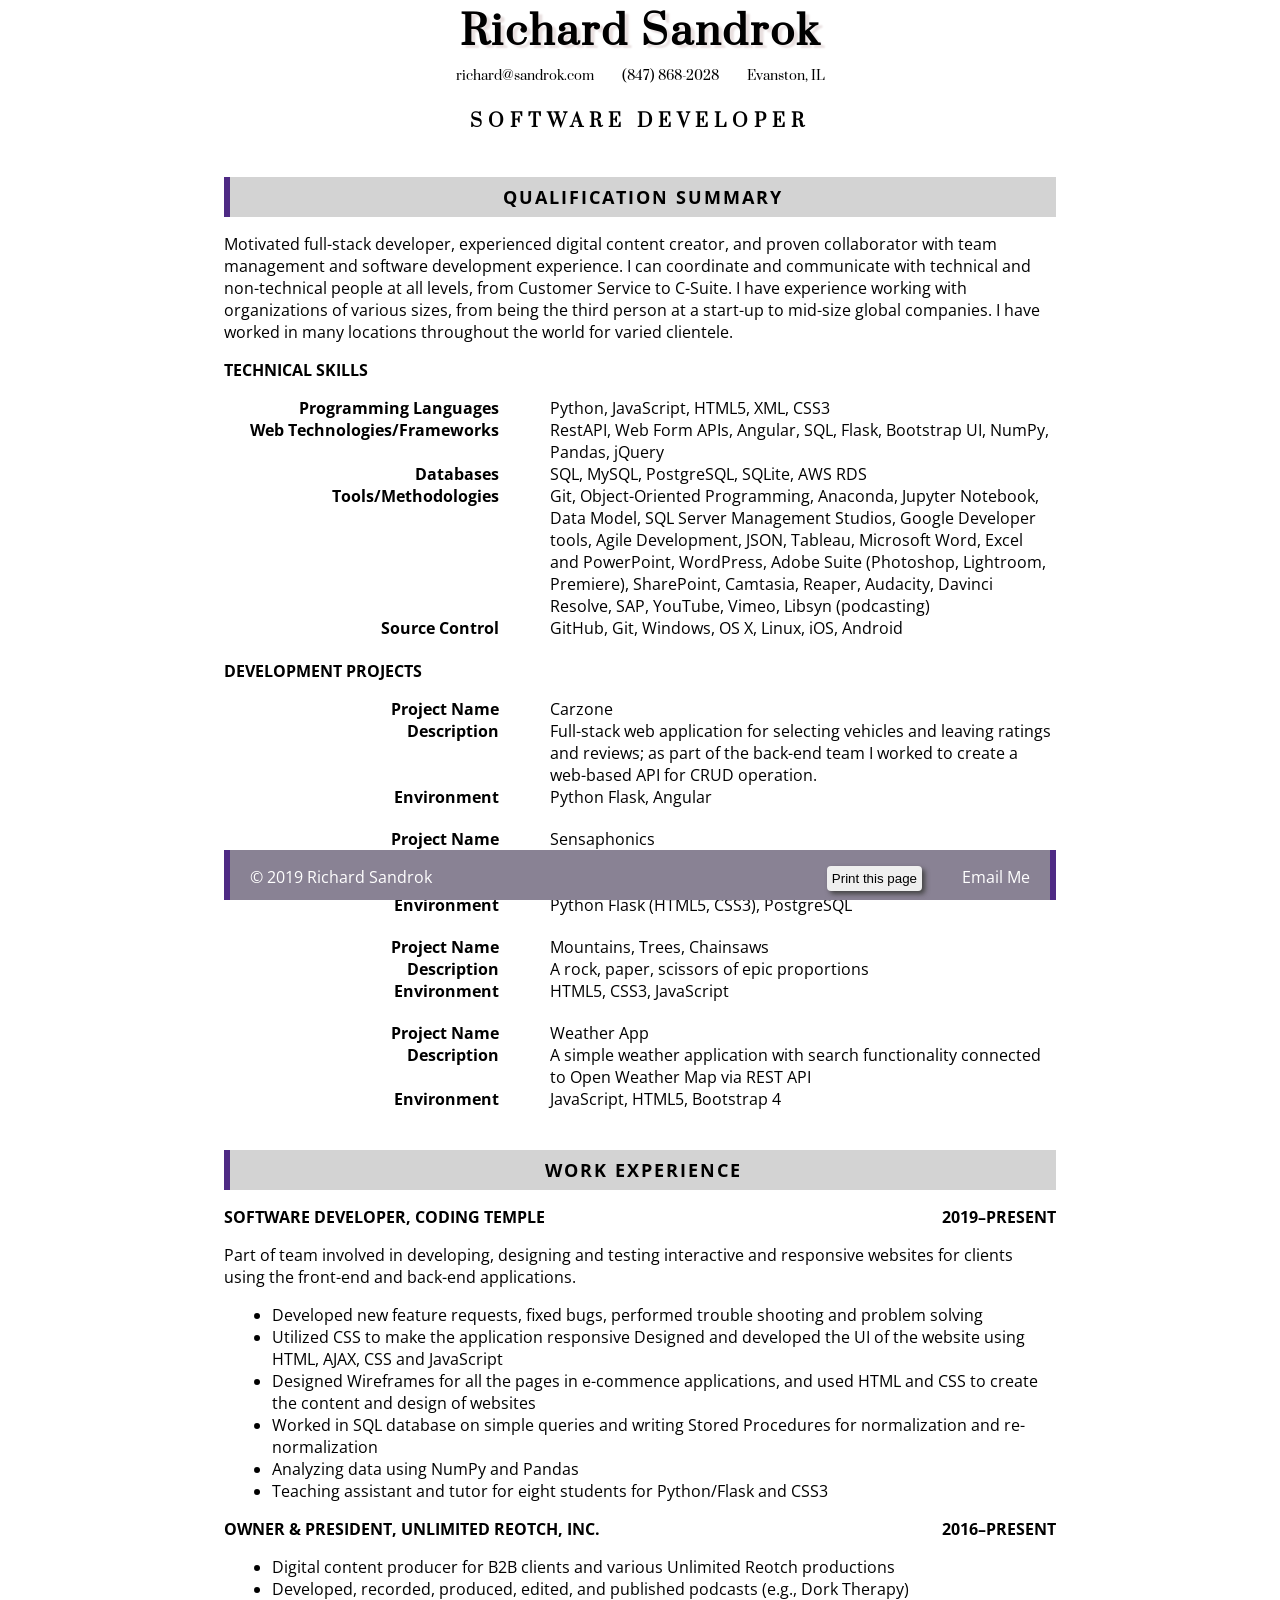
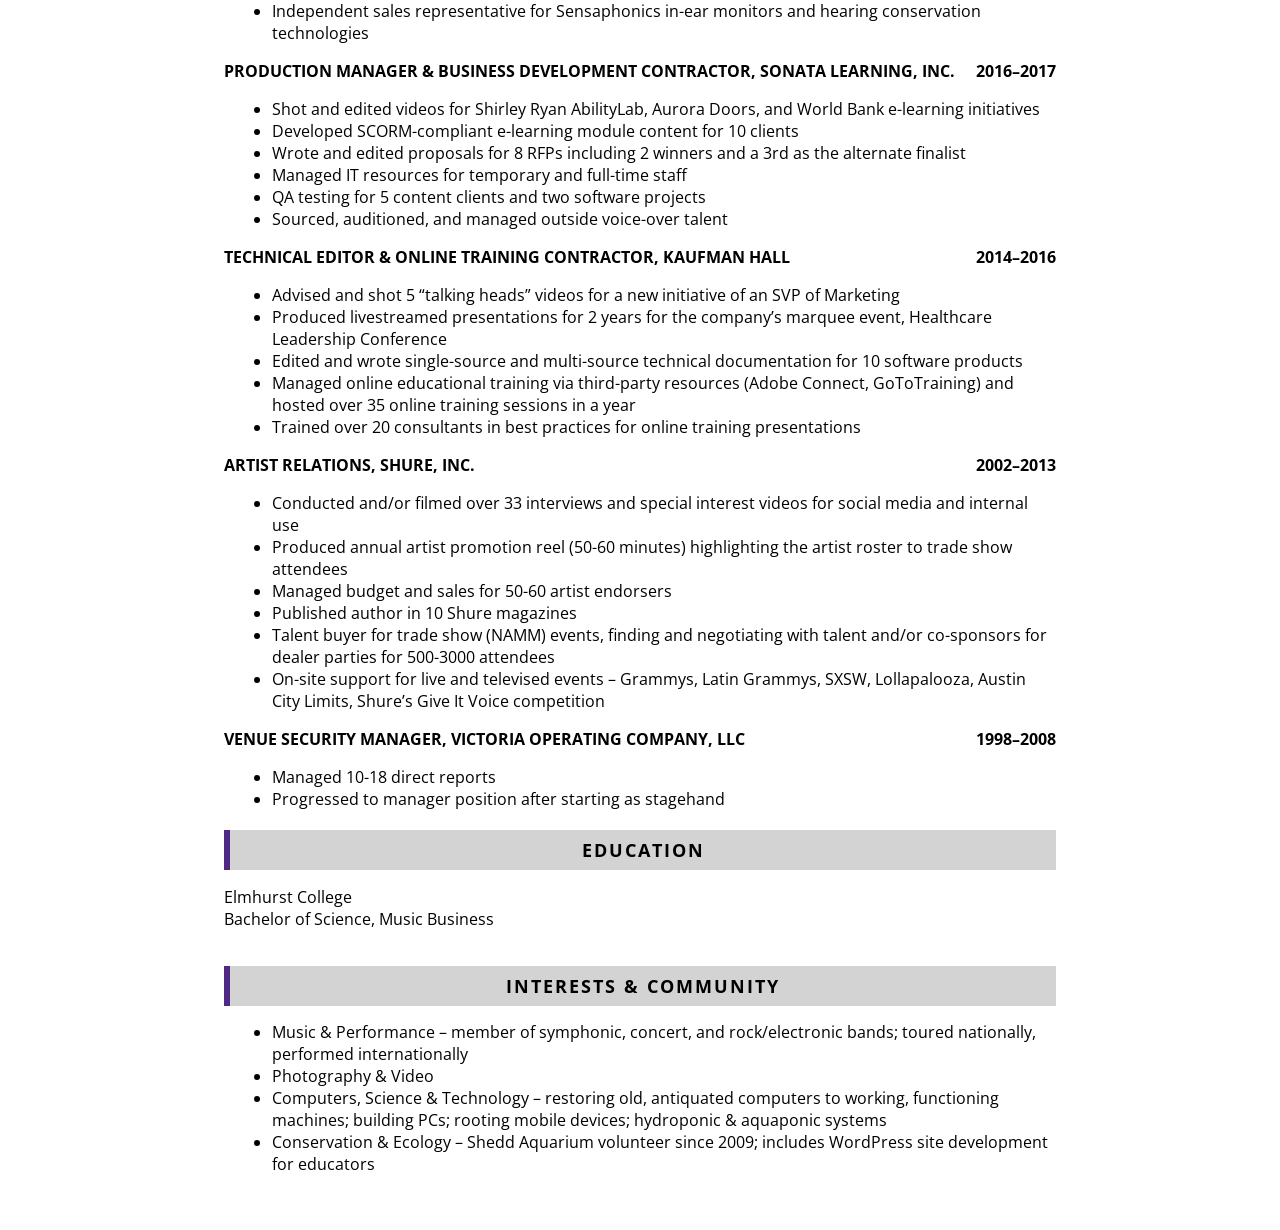
==== index.html @ c931b58e "included Shedd Aquarium WordPress development in the Interests and Community section" ====
<!DOCTYPE html>
<html lang="en">
<head>
	<meta charset="UTF-8">
	<meta name="viewport" content="width=device-width, initial-scale=1.0">
	<meta http-equiv="X-UA-Compatible" content="ie=edge">
	<title>Richard Sandrok  &ndash; Full-stack Software Developer</title>
	<link href="https://fonts.googleapis.com/css?family=Prata&display=swap" rel="stylesheet"> 
	<link href="https://fonts.googleapis.com/css?family=Open+Sans&display=swap" rel="stylesheet">
	<link rel="stylesheet" href="./css/main.css">
	<!-- <link rel = "stylesheet" type = "text/css" media = "print" href = "./css/print.css"> -->

</head>

<body>
	<div class="grid-container">
<!-- ----- Navbar for Mobile ----- -->
		<div class="navbar">
			<ul>
				<li><a href="#qualification-summary">Qualification Summary</a></li>
				<li><a href="#dev-projects">Development Projects</a></li>
				<li><a href="#experience">Experience</a></li>
				<li><a href="#education">Education</a></li>
				<li><a href="#interests">Interests</a></li>
			</ul>
		</div> <!-- end .navbar -->
<!-- ----- Header & Contact Info ----- -->
		<div class="header-info">
			<h1 id="name">Richard Sandrok</h1>
				<div class="contact">
					<ul>
						<li class="col1"><a href="mailto:richard@sandrok.com?Subject=Website%20Contact">richard@sandrok.com</a></li>
						<li class="col2"><a href="tel:+18478682028">(847) 868-2028</a></li>
						<li class="col3"><span>Evanston, IL</span></li>
					</ul>
				</div>
			<h2 id="job-title">software developer</h2>
		</div> <!-- end header & contact info -->
<!-- ----- Qualification Summary Section ----- -->
		<div class="section" id="qualification-summary">
			<h2 class="job-head">qualification summary</h2>
			<p class="job-desc">Motivated full-stack developer, experienced digital content creator, and proven collaborator with team management and software development experience. I can coordinate and communicate with technical and non-technical people at all levels, from Customer Service to C-Suite. I have experience working with organizations of various sizes, from being the third person at a start-up to mid-size global companies. I have worked in many locations throughout the world for varied clientele.</p>
			<h3 class="job-sub">technical skills</h3>
			<div class="split">
				<p class="left">Programming Languages</p>
				<p class="right">Python, JavaScript, HTML5, XML, CSS3</p>
				<p class="left">Web Technologies/Frameworks</p>
				<p class="right">RestAPI, Web Form APIs, Angular, SQL, Flask, Bootstrap UI, NumPy, Pandas, jQuery</p>
				<p class="left">Databases</p>
				<p class="right">SQL, MySQL, PostgreSQL, SQLite, AWS RDS</p>
				<p class="left">Tools/Methodologies</p>
				<p class="right">Git, Object-Oriented Programming, Anaconda, Jupyter Notebook, Data Model, SQL Server Management Studios, Google Developer tools, Agile Development, JSON, Tableau, Microsoft Word, Excel and PowerPoint, WordPress, Adobe Suite (Photoshop, Lightroom, Premiere), SharePoint, Camtasia, Reaper, Audacity, Davinci Resolve, SAP, YouTube, Vimeo, Libsyn (podcasting)</p>
				<p class="left">Source Control</p>
				<p class="right">GitHub, Git, Windows, OS X, Linux, iOS, Android</p>
			</div>
		</div> <!-- end qualification summary section -->
<!-- ----- Development Projects Section ----- -->
		<div class="section" id="dev-projects">
			<h3>development projects</h3>
			<div class="split project">
				<p class="left">project name</p>
				<p class="right">Carzone</p>
				<p class="left">description</p>
				<p class="right">Full-stack web application for selecting vehicles and leaving ratings and reviews; as part of the back-end team I worked to create a web-based API for CRUD operation.</p>
				<p class="left">environment</p>
				<p class="right">Python Flask, Angular</p>
			</div>
			<div class="split project">
				<p class="left">project name</p>
				<p class="right">Sensaphonics</p>
				<p class="left">description</p>
				<p class="right">Full-stack project for ordering custom in-ear monitors for professional musicians</p>
				<p class="left">environment</p>
				<p class="right">Python Flask (HTML5, CSS3), PostgreSQL</p>
			</div>
			<div class="split project">
				<p class="left">project name</p>
				<p class="right">Mountains, Trees, Chainsaws</p>
				<p class="left">description</p>
				<p class="right">A rock, paper, scissors of epic proportions</p>
				<p class="left">environment</p>
				<p class="right">HTML5, CSS3, JavaScript</p>
			</div>
			<div class="split project">
				<p class="left">project name</p>
				<p class="right">Weather App</p>
				<p class="left">description</p>
				<p class="right">A simple weather application with search functionality connected to Open Weather Map via REST API</p>
				<p class="left">environment</p>
				<p class="right">JavaScript, HTML5, Bootstrap 4</p>
			</div>
		</div><!-- end development projects section -->
<!-- ----- Work Experience section ----- -->
		<div class="section" id="experience">
			<h2>work experience</h2>
			<div id="coding-temple">
				<h3 class="job-title">software developer, coding temple <span class="job-date">2019&ndash;Present</span></h3>
				<p class="job-desc">Part of team involved in developing, designing and testing interactive and responsive websites for clients using the front-end and back-end applications.</p>
				<ul class="job-list">
					<li>Developed new feature requests, fixed bugs, performed trouble shooting and problem solving</li>
					<li>Utilized CSS to make the application responsive Designed and developed the UI of the website using HTML, AJAX, CSS and JavaScript</li>
					<li>Designed Wireframes for all the pages in e-commence applications, and used HTML and CSS to create the content and design of websites</li>
					<li>Worked in SQL database on simple queries and writing Stored Procedures for normalization and re-normalization</li>
					<li>Analyzing data using NumPy and Pandas</li>
					<li>Teaching assistant and tutor for eight students for Python/Flask and CSS3</li>
				</ul>
			</div>
			<div id="unlimited-reotch">
				<h3 class="job-title">owner & president, unlimited reotch, inc. <span class="job-date">2016&ndash;Present</span></h3>
				<ul class="job-list">
					<li>Digital content producer for B2B clients and various Unlimited Reotch productions</li>
					<li>Developed, recorded, produced, edited, and published podcasts (e.g., Dork Therapy)</li>
					<li>Independent sales representative for Sensaphonics in-ear monitors and hearing conservation technologies</li>
				</ul>
			</div>
			<div id="sonata">
				<h3 class="job-title">production manager & business development contractor, sonata learning, inc. <span class="job-date">2016&ndash;2017</span></h3>
				<ul class="job-list">
					<li>Shot and edited videos for Shirley Ryan AbilityLab, Aurora Doors, and World Bank e-learning initiatives</li>
					<li>Developed SCORM-compliant e-learning module content for 10 clients</li>
					<li>Wrote and edited proposals for 8 RFPs including 2 winners and a 3rd as the alternate finalist</li>
					<li>Managed IT resources for temporary and full-time staff</li>
					<li>QA testing for 5 content clients and two software projects</li>
					<li>Sourced, auditioned, and managed outside voice-over talent</li>
				</ul>
			</div>
			<div id="kaufman-hall">
				<h3 class="job-title">technical editor & online training contractor, kaufman hall <span class="job-date">2014&ndash;2016</span></h3>
				<ul class="job-list">
					<li>Advised and shot 5 “talking heads” videos for a new initiative of an SVP of Marketing</li>
					<li>Produced livestreamed presentations for 2 years for the company’s marquee event, Healthcare Leadership Conference</li>
					<li>Edited and wrote single-source and multi-source technical documentation for 10 software products</li>
					<li>Managed online educational training via third-party resources (Adobe Connect, GoToTraining) and hosted over 35 online training sessions in a year</li>
					<li>Trained over 20 consultants in best practices for online training presentations</li>
				</ul>
			</div>
			<div id="shure">
				<h3 class="job-title">artist relations, shure, inc. <span class="job-date">2002&ndash;2013</span></h3>
				<ul class="job-list">
					<li class="no-print">Conducted and/or filmed over 33 interviews and special interest videos for social media and internal use</li>
					<li class="no-print">Produced annual artist promotion reel (50-60 minutes) highlighting the artist roster to trade show attendees</li>
					<li>Managed budget and sales for 50-60 artist endorsers</li>
					<li class="no-print">Published author in 10 Shure magazines</li>
					<li class="no-print">Talent buyer for trade show (NAMM) events, finding and negotiating with talent and/or co-sponsors for dealer parties for 500-3000 attendees</li>
					<li class="no-print">On-site support for live and televised events &ndash; Grammys, Latin Grammys, SXSW, Lollapalooza, Austin City Limits, Shure’s Give It Voice competition</li>
				</ul>
			</div>
			<div id="vic-theatre">
				<h3 class="job-title" id="vic">venue security manager, victoria operating company, LLC <span class="job-date">1998&ndash;2008</span></h3>
				<ul class="job-list">
					<li>Managed 10-18 direct reports</li>
					<li class="no-print">Progressed to manager position after starting as stagehand</li>
				</ul>
			</div>
		</div> <!-- end work experience section -->
<!-- ----- Education Section ----- -->
		<div class="section" id="education">
			<h2>education</h2>
			<p>Elmhurst College<br />
			Bachelor of Science, Music Business</p>
		</div> <!-- end eductation section -->
<!-- ----- Interests & Community Section ----- -->
		<div class="section" id="interests">
			<h2>interests & community</h2>
			<ul>
				<li>Music & Performance &ndash; member of symphonic, concert, and rock/electronic bands; toured nationally, performed internationally</li>
				<li>Photography & Video</li>
				<li>Computers, Science & Technology &ndash; restoring old, antiquated computers to working, functioning machines; building PCs; rooting mobile devices; hydroponic & aquaponic systems</li>
				<li>Conservation & Ecology &ndash; Shedd Aquarium volunteer since 2009; includes WordPress site development for educators</li>
			</ul>
		</div> <!-- end interests and community section -->
		<footer>
				<p>&copy; 2019 Richard Sandrok<span class="job-date"><button onclick="printFunc()">Print this page</button><a href="mailto:richard@sandrok.com?Subject=Website%20Contact">Email Me</a></span></p>
		</footer>
	</div> <!-- end of .grid-container -->
</body>
<script>
function printFunc() {
	window.print()
}
</script>
</html>
---- css/main.css ----
/* Override browser defaults */
body, html {
    margin: 0;
    padding: 0;
    font-family: 'Open Sans', sans-serif;
}

/* Grid container */
.grid-container {
    display: grid;
    width: 65%;
    margin: 0 auto;
    grid-template-columns: repeat(3, 1fr);
    grid-template-rows: 1fr auto;
    grid-column-gap: 5px;
    grid-row-gap: 5px;
}

/* Navbar: currently set to not display */
.navbar {
    display: none;
    background-color: darkslategray;
}

/* Override default UL and set list behavior/styles */
ul {
    margin: 0;
    padding: 0;
}

a {
    text-decoration: none;
    color: inherit;
}

/* #dev-projects {
    display: none;
    color: red;
} */

.header-info {
    grid-column: 1 / 4;
    font-family: 'Prata', serif;
}

h1 {
    grid-column: 1 / 4;
    margin: 5px 0px;
    padding: 0;
    /* height: 100; */
    text-align: center;
    font-size: 40px;
    font-weight: 900;
    letter-spacing: 2px;
    text-shadow: 4px 3px 2px rgb(233, 224, 224);
}

h2 {
    text-align: center;
    vertical-align: middle;
    text-transform: uppercase;
    font-size: 18px;
    padding: 8px 0;
    letter-spacing: 2px;
    border-left: 6px solid rgb(78, 42, 132);
    background: lightgray;
    /* box-shadow: 1px 1px 40px; */
}

h3 {
    font-size: 16px;
    text-transform: uppercase;
}

.contact {
    grid-column: 1 / 4;
    text-align: center;
}   

.contact ul li {
    display: inline;
    margin: 0px 12px;
    font-size: small;
}

#job-title {
    grid-column: 1 / 4;
    text-align: center;
    font-weight: bold;
    letter-spacing: 6px;
    background: none;
    border: none; 
}

.job-date {
    float: right;
}

.section {
    grid-column: 1 / 4;
}

.section ul {
    margin: 0 0 0 0.5in;
}

/* Split column sections */
.split {
    display: grid;
    grid-template-columns: repeat(3, 1fr);
    grid-column-gap: 3px;
}

.project {
    margin-bottom: 1.25em;
}

.left {
    grid-column: 1 / span 1;
    text-align: right;
    font-weight: bold;
    /* padding: 5px; */
    margin: 0;
    list-style-type: none;
    text-transform: capitalize;
}

.right {
    grid-column: 2 / span 2;
    /* padding: 5px; */
    margin: 0 0 0 3em;
    list-style-type: none;
}

footer {
    grid-column: 1 / 4;
    position: sticky;
    bottom: 0px;
    height: 50px;
    background: rgb(137, 130, 148);
    color: white;
    padding: 0 20px;
    border-left: 6px solid rgb(78, 42, 132);
    border-right: 6px solid rgb(78, 42, 132);
}

button {
    margin: 0 40px;
    padding: 5px;
    border-radius: 4px 4px;
    border: none;
    box-shadow: 3px 3px 5px #444;
    cursor: pointer;
}

/* ---------- Print instructions ---------- */
@media print {
    @page {
        size: auto;
        margin: 0 0.5in 0 0.5in;
    }

    * {
        float: none !important;
    }

    .grid-container {
        width: 100%;
        font-family: 'Prata', serif;
    }

    h1 {
        margin: 0;
        padding-top: 1em;
        padding-bottom: 0;
        letter-spacing: 3px;
        text-shadow: none;
    }

    .contact ul li{
        font-size: small;
    }

    p {
        font-size: small;
    }
    
    li {
        font-size: small;
    }

    h2 {
        border: none;
        font-size: small;
        font-weight: bold;
    }

    h3 {
        display: flex;
        
    }

    .job-date {
        flex: 1;
        text-align: right;
        white-space: nowrap;
    }

    #job-title {
        margin-top: 2em;
        margin-bottom: 1.5em;
        padding: 0;
    }

    #qualification-summary {
        margin: 0;
        padding: 0;
    }

    #experience {
        padding-top: 1em;
        break-before: always;
        page-break-before: always;
        page-break-inside: avoid;
    }

    #education {
        padding-top: 1em;
    }

    h3 {
        text-transform: capitalize;
        font-size: small;
        font-weight: bold;
    }

    footer {
        display: none;
    }

    .no-print {
        display: none;
    }
}

/* ---------- MOBILE ---------- */
@media only screen and (max-width: 600px) {
    body {
        width: 100%;
    }

    .grid-container {
        width: 99%;
    }

    h1 {
        font-size: 25px;
        margin: 3px;
        padding-top: 3px;
    }

    h2 {
        font-size: .9em;
    }

    h3 {
        display: flex;
        font-size: .85em;
        letter-spacing: 2px;
        padding: .3em;
        background-color: lightgray;
        border-right: 6px solid rgb(78, 42, 132);
    }

 /*   
    #experience {
        margin-top: 0px;
    }

    #dev-projects {
        margin-bottom: 0px;
    }

    #dev-projects h2 {
        margin-top: 0px;
    } 
*/

    a {
        color: rgb(78, 42, 132);
    }

    .contact ul li{
        display: block;
    }
    
    .job-title {
        background-color: #ffffff;
        border: none;
        font-size: .66em;
    }
    
    .job-date {
        flex: 1;
        padding-left: 3px;
        font-size: inherit;
        text-align: right;
        white-space: nowrap;
    }

    p {
        font-size: 14px;
        text-align: justify;
    }

    .split {
        display: block;
    }

    .left {
        margin: 4px 0px 2px 0px;
        padding: 0;
        font-weight: 600;
        text-align: center;
    }

    .right {
        margin: 0;
        padding: 0;
        text-align: center;
    }

    .project {
        margin: 0px;
        padding: .25em 0px .3em 0px;
    }
    
    .project:nth-child(odd) {
        background-color: rgba(233, 233, 233, 0.666);
    }

    ul {
        margin: 0px;
        padding: 0px;
    }

    li {
        font-size: 14px;
    }

    footer {
        display: none;
    }
}
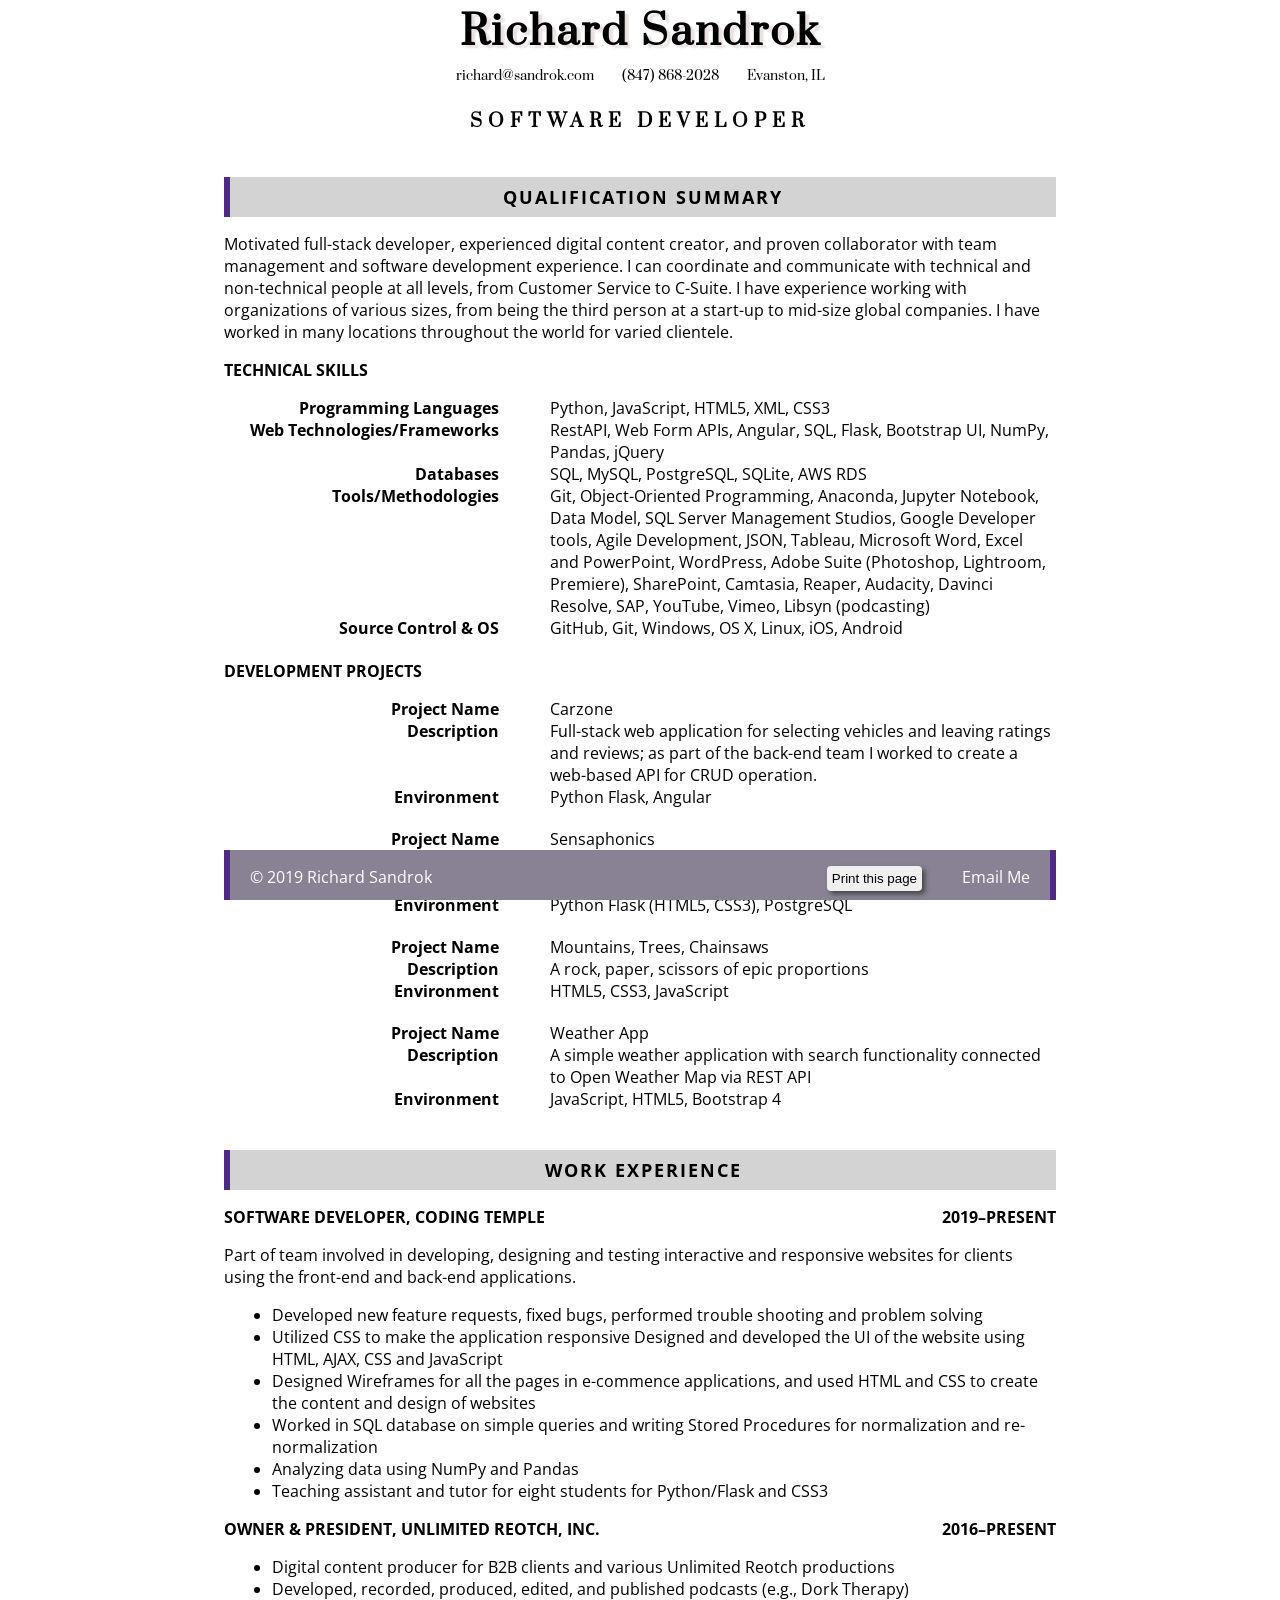
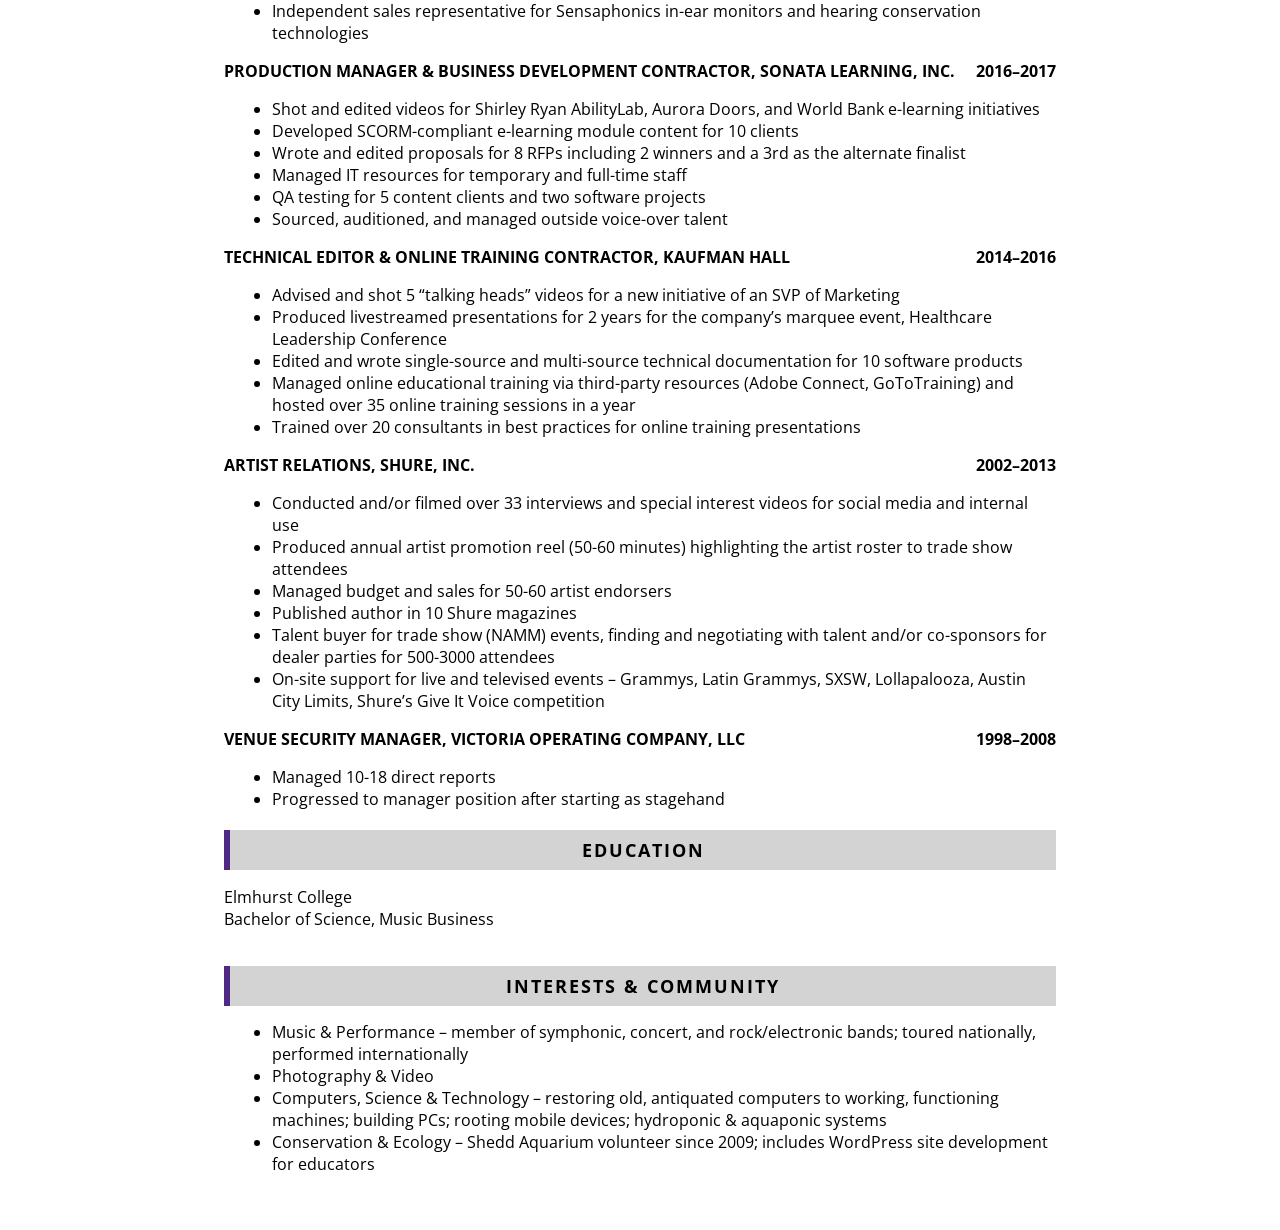
==== commit 25cf0de3: "changed source control to source control and os" ====
--- a/index.html
+++ b/index.html
@@ -50,7 +50,7 @@
 				<p class="right">SQL, MySQL, PostgreSQL, SQLite, AWS RDS</p>
 				<p class="left">Tools/Methodologies</p>
 				<p class="right">Git, Object-Oriented Programming, Anaconda, Jupyter Notebook, Data Model, SQL Server Management Studios, Google Developer tools, Agile Development, JSON, Tableau, Microsoft Word, Excel and PowerPoint, WordPress, Adobe Suite (Photoshop, Lightroom, Premiere), SharePoint, Camtasia, Reaper, Audacity, Davinci Resolve, SAP, YouTube, Vimeo, Libsyn (podcasting)</p>
-				<p class="left">Source Control</p>
+				<p class="left">Source Control & OS</p>
 				<p class="right">GitHub, Git, Windows, OS X, Linux, iOS, Android</p>
 			</div>
 		</div> <!-- end qualification summary section -->
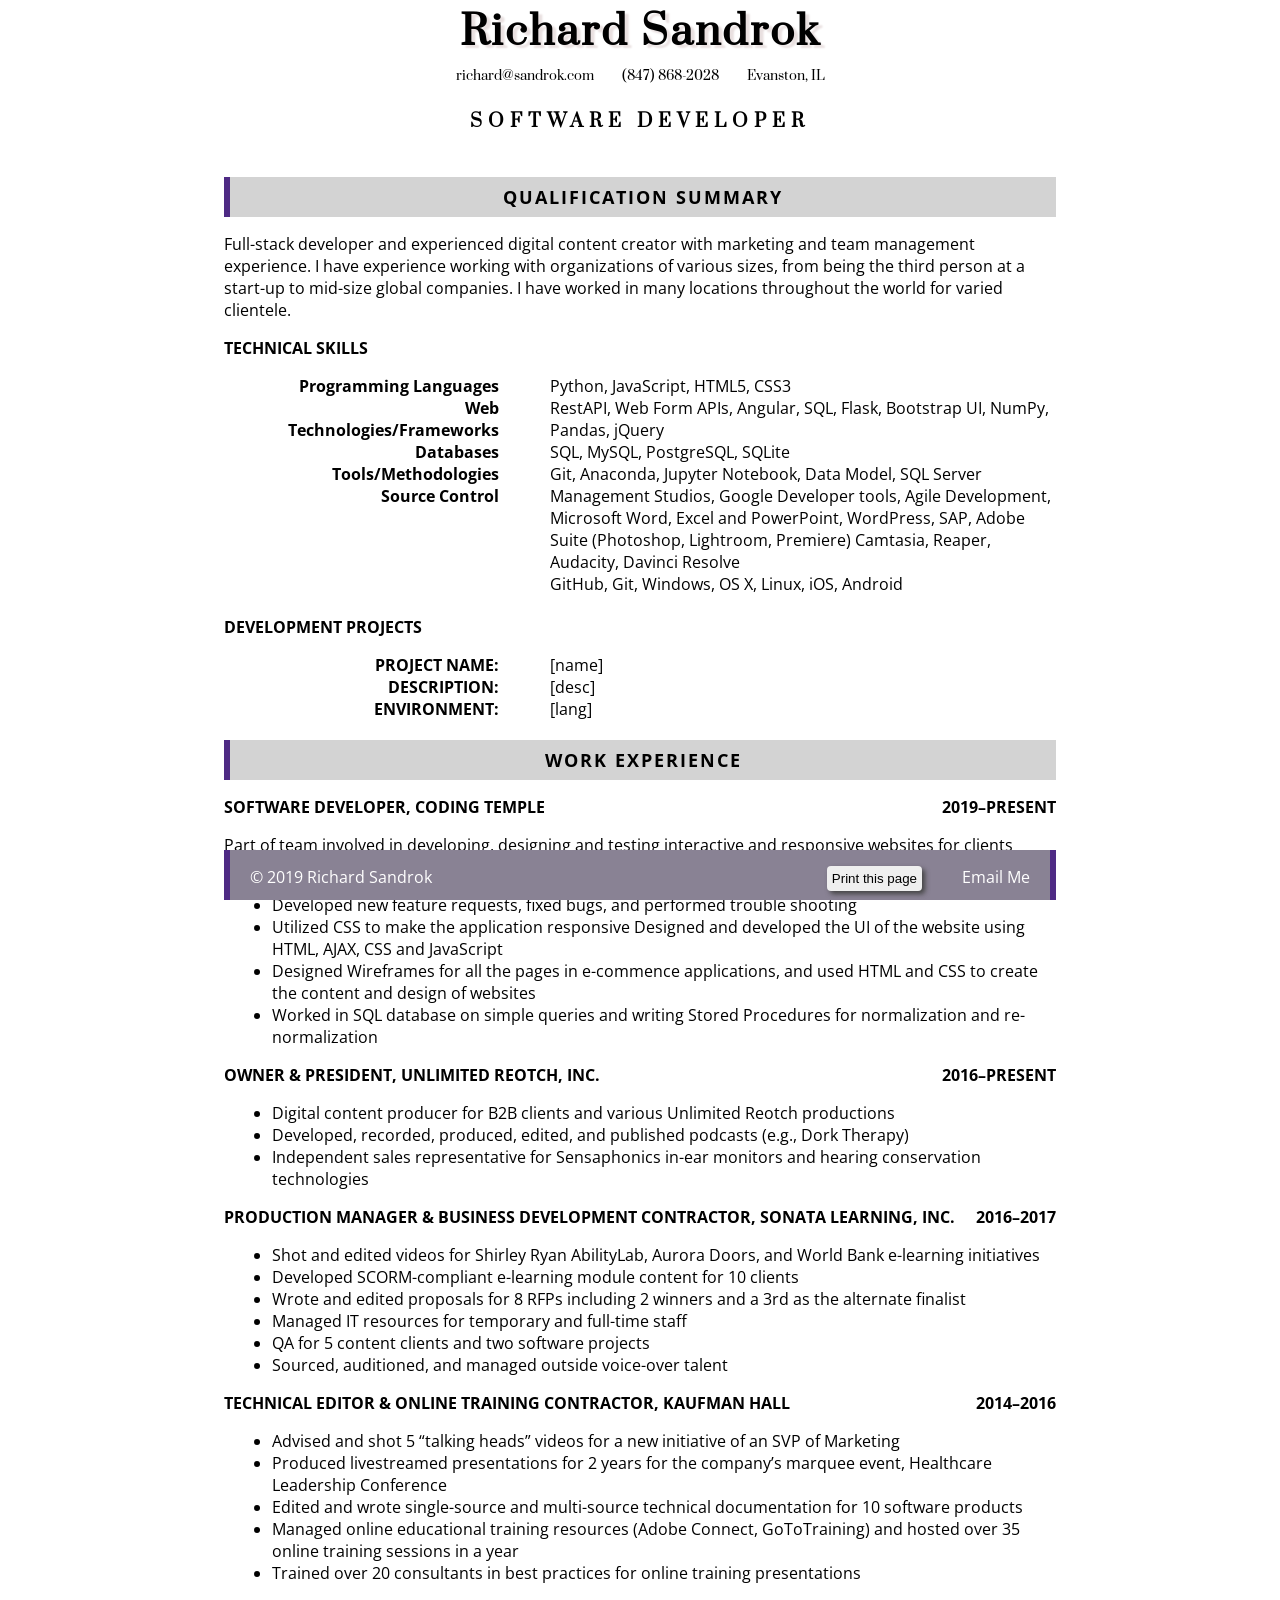
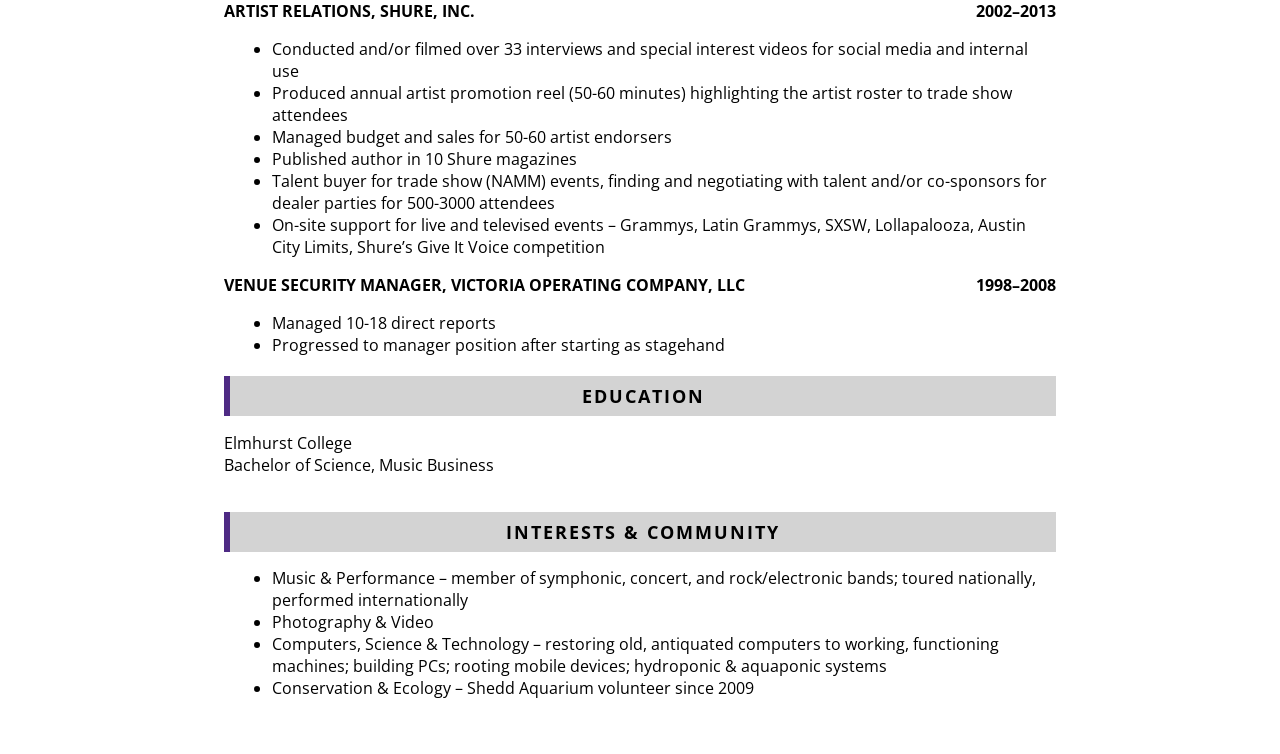
==== commit 73e9bd23: "new comments" ====
--- a/index.html
+++ b/index.html
@@ -5,8 +5,12 @@
 	<meta name="viewport" content="width=device-width, initial-scale=1.0">
 	<meta http-equiv="X-UA-Compatible" content="ie=edge">
 	<title>Richard Sandrok  &ndash; Full-stack Software Developer</title>
+
+<!-- ----- Google Fonts ----- -->
 	<link href="https://fonts.googleapis.com/css?family=Prata&display=swap" rel="stylesheet"> 
 	<link href="https://fonts.googleapis.com/css?family=Open+Sans&display=swap" rel="stylesheet">
+
+<!-- ----- CSS ----- -->
 	<link rel="stylesheet" href="./css/main.css">
 	<!-- <link rel = "stylesheet" type = "text/css" media = "print" href = "./css/print.css"> -->
 
@@ -39,119 +43,95 @@
 <!-- ----- Qualification Summary Section ----- -->
 		<div class="section" id="qualification-summary">
 			<h2 class="job-head">qualification summary</h2>
-			<p class="job-desc">Motivated full-stack developer, experienced digital content creator, and proven collaborator with team management and software development experience. I can coordinate and communicate with technical and non-technical people at all levels, from Customer Service to C-Suite. I have experience working with organizations of various sizes, from being the third person at a start-up to mid-size global companies. I have worked in many locations throughout the world for varied clientele.</p>
+			<p class="job-desc">Full-stack developer and experienced digital content creator with marketing and team management experience. I have experience working with organizations of various sizes, from being the third person at a start-up to mid-size global companies. I have worked in many locations throughout the world for varied clientele.</p>
 			<h3 class="job-sub">technical skills</h3>
 			<div class="split">
-				<p class="left">Programming Languages</p>
-				<p class="right">Python, JavaScript, HTML5, XML, CSS3</p>
-				<p class="left">Web Technologies/Frameworks</p>
-				<p class="right">RestAPI, Web Form APIs, Angular, SQL, Flask, Bootstrap UI, NumPy, Pandas, jQuery</p>
-				<p class="left">Databases</p>
-				<p class="right">SQL, MySQL, PostgreSQL, SQLite, AWS RDS</p>
-				<p class="left">Tools/Methodologies</p>
-				<p class="right">Git, Object-Oriented Programming, Anaconda, Jupyter Notebook, Data Model, SQL Server Management Studios, Google Developer tools, Agile Development, JSON, Tableau, Microsoft Word, Excel and PowerPoint, WordPress, Adobe Suite (Photoshop, Lightroom, Premiere), SharePoint, Camtasia, Reaper, Audacity, Davinci Resolve, SAP, YouTube, Vimeo, Libsyn (podcasting)</p>
-				<p class="left">Source Control & OS</p>
-				<p class="right">GitHub, Git, Windows, OS X, Linux, iOS, Android</p>
+				<ul class="left">
+					<li>Programming Languages</li>
+					<li>Web Technologies/Frameworks</li>
+					<li>Databases</li>
+					<li>Tools/Methodologies</li>
+					<li>Source Control</li>
+				</ul>
+				<ul class="right">
+					<li>Python, JavaScript, HTML5, CSS3</li>
+					<li>RestAPI, Web Form APIs, Angular, SQL, Flask, Bootstrap UI, NumPy, Pandas, jQuery</li>
+					<li>SQL, MySQL, PostgreSQL, SQLite</li>
+					<li>Git, Anaconda, Jupyter Notebook, Data Model, SQL Server Management Studios, Google Developer tools, Agile Development, Microsoft Word, Excel and PowerPoint, WordPress, SAP, Adobe Suite (Photoshop, Lightroom, Premiere) Camtasia, Reaper, Audacity, Davinci Resolve</li>
+					<li>GitHub, Git, Windows, OS X, Linux, iOS, Android</li>
+				</ul>
 			</div>
 		</div> <!-- end qualification summary section -->
 <!-- ----- Development Projects Section ----- -->
 		<div class="section" id="dev-projects">
 			<h3>development projects</h3>
-			<div class="split project">
-				<p class="left">project name</p>
-				<p class="right">Carzone</p>
-				<p class="left">description</p>
-				<p class="right">Full-stack web application for selecting vehicles and leaving ratings and reviews; as part of the back-end team I worked to create a web-based API for CRUD operation.</p>
-				<p class="left">environment</p>
-				<p class="right">Python Flask, Angular</p>
-			</div>
-			<div class="split project">
-				<p class="left">project name</p>
-				<p class="right">Sensaphonics</p>
-				<p class="left">description</p>
-				<p class="right">Full-stack project for ordering custom in-ear monitors for professional musicians</p>
-				<p class="left">environment</p>
-				<p class="right">Python Flask (HTML5, CSS3), PostgreSQL</p>
-			</div>
-			<div class="split project">
-				<p class="left">project name</p>
-				<p class="right">Mountains, Trees, Chainsaws</p>
-				<p class="left">description</p>
-				<p class="right">A rock, paper, scissors of epic proportions</p>
-				<p class="left">environment</p>
-				<p class="right">HTML5, CSS3, JavaScript</p>
-			</div>
-			<div class="split project">
-				<p class="left">project name</p>
-				<p class="right">Weather App</p>
-				<p class="left">description</p>
-				<p class="right">A simple weather application with search functionality connected to Open Weather Map via REST API</p>
-				<p class="left">environment</p>
-				<p class="right">JavaScript, HTML5, Bootstrap 4</p>
-			</div>
+				<div class="split">
+					<ul class="left">
+						<li>PROJECT NAME:</li>
+						<li>DESCRIPTION:</li>
+						<li>ENVIRONMENT:</li>
+					</ul>
+					<ul class="right">
+						<li>[name]</li>
+						<li>[desc]</li>
+						<li>[lang]</li>
+					</ul>
+				</div>
 		</div><!-- end development projects section -->
 <!-- ----- Work Experience section ----- -->
 		<div class="section" id="experience">
 			<h2>work experience</h2>
-			<div id="coding-temple">
-				<h3 class="job-title">software developer, coding temple <span class="job-date">2019&ndash;Present</span></h3>
+				<h3 class="job-title">software developer, coding temple<span class="job-date">2019&ndash;Present</span></h3>
 				<p class="job-desc">Part of team involved in developing, designing and testing interactive and responsive websites for clients using the front-end and back-end applications.</p>
 				<ul class="job-list">
-					<li>Developed new feature requests, fixed bugs, performed trouble shooting and problem solving</li>
+					<li>Developed new feature requests, fixed bugs, and performed trouble shooting</li>
 					<li>Utilized CSS to make the application responsive Designed and developed the UI of the website using HTML, AJAX, CSS and JavaScript</li>
 					<li>Designed Wireframes for all the pages in e-commence applications, and used HTML and CSS to create the content and design of websites</li>
 					<li>Worked in SQL database on simple queries and writing Stored Procedures for normalization and re-normalization</li>
-					<li>Analyzing data using NumPy and Pandas</li>
-					<li>Teaching assistant and tutor for eight students for Python/Flask and CSS3</li>
+					<li style="color: red; display: none;">In your own words. Write a few more bullet points of what did you do.</li>
 				</ul>
-			</div>
-			<div id="unlimited-reotch">
-				<h3 class="job-title">owner & president, unlimited reotch, inc. <span class="job-date">2016&ndash;Present</span></h3>
+
+				<h3 class="job-title">owner & president, unlimited reotch, inc.<span class="job-date">2016&ndash;Present</span></h3>
 				<ul class="job-list">
 					<li>Digital content producer for B2B clients and various Unlimited Reotch productions</li>
 					<li>Developed, recorded, produced, edited, and published podcasts (e.g., Dork Therapy)</li>
 					<li>Independent sales representative for Sensaphonics in-ear monitors and hearing conservation technologies</li>
 				</ul>
-			</div>
-			<div id="sonata">
-				<h3 class="job-title">production manager & business development contractor, sonata learning, inc. <span class="job-date">2016&ndash;2017</span></h3>
+
+				<h3 class="job-title">production manager & business development contractor, sonata learning, inc.<span class="job-date">2016&ndash;2017</span></h3>
 				<ul class="job-list">
 					<li>Shot and edited videos for Shirley Ryan AbilityLab, Aurora Doors, and World Bank e-learning initiatives</li>
 					<li>Developed SCORM-compliant e-learning module content for 10 clients</li>
 					<li>Wrote and edited proposals for 8 RFPs including 2 winners and a 3rd as the alternate finalist</li>
 					<li>Managed IT resources for temporary and full-time staff</li>
-					<li>QA testing for 5 content clients and two software projects</li>
+					<li>QA for 5 content clients and two software projects</li>
 					<li>Sourced, auditioned, and managed outside voice-over talent</li>
 				</ul>
-			</div>
-			<div id="kaufman-hall">
-				<h3 class="job-title">technical editor & online training contractor, kaufman hall <span class="job-date">2014&ndash;2016</span></h3>
+
+				<h3 class="job-title">technical editor & online training contractor, kaufman hall<span class="job-date">2014&ndash;2016</span></h3>
 				<ul class="job-list">
 					<li>Advised and shot 5 “talking heads” videos for a new initiative of an SVP of Marketing</li>
 					<li>Produced livestreamed presentations for 2 years for the company’s marquee event, Healthcare Leadership Conference</li>
 					<li>Edited and wrote single-source and multi-source technical documentation for 10 software products</li>
-					<li>Managed online educational training via third-party resources (Adobe Connect, GoToTraining) and hosted over 35 online training sessions in a year</li>
+					<li>Managed online educational training resources (Adobe Connect, GoToTraining) and hosted over 35 online training sessions in a year</li>
 					<li>Trained over 20 consultants in best practices for online training presentations</li>
 				</ul>
-			</div>
-			<div id="shure">
-				<h3 class="job-title">artist relations, shure, inc. <span class="job-date">2002&ndash;2013</span></h3>
+
+				<h3 class="job-title">artist relations, shure, inc.<span class="job-date">2002&ndash;2013</span></h3>
 				<ul class="job-list">
-					<li class="no-print">Conducted and/or filmed over 33 interviews and special interest videos for social media and internal use</li>
-					<li class="no-print">Produced annual artist promotion reel (50-60 minutes) highlighting the artist roster to trade show attendees</li>
+					<li>Conducted and/or filmed over 33 interviews and special interest videos for social media and internal use</li>
+					<li>Produced annual artist promotion reel (50-60 minutes) highlighting the artist roster to trade show attendees</li>
 					<li>Managed budget and sales for 50-60 artist endorsers</li>
-					<li class="no-print">Published author in 10 Shure magazines</li>
-					<li class="no-print">Talent buyer for trade show (NAMM) events, finding and negotiating with talent and/or co-sponsors for dealer parties for 500-3000 attendees</li>
-					<li class="no-print">On-site support for live and televised events &ndash; Grammys, Latin Grammys, SXSW, Lollapalooza, Austin City Limits, Shure’s Give It Voice competition</li>
+					<li>Published author in 10 Shure magazines</li>
+					<li>Talent buyer for trade show (NAMM) events, finding and negotiating with talent and/or co-sponsors for dealer parties for 500-3000 attendees</li>
+					<li>On-site support for live and televised events &ndash; Grammys, Latin Grammys, SXSW, Lollapalooza, Austin City Limits, Shure’s Give It Voice competition</li>
 				</ul>
-			</div>
-			<div id="vic-theatre">
-				<h3 class="job-title" id="vic">venue security manager, victoria operating company, LLC <span class="job-date">1998&ndash;2008</span></h3>
+
+				<h3 class="job-title">venue security manager, victoria operating company, <span class="llc">llc</span><span class="job-date">1998&ndash;2008</span></h3>
 				<ul class="job-list">
 					<li>Managed 10-18 direct reports</li>
-					<li class="no-print">Progressed to manager position after starting as stagehand</li>
+					<li>Progressed to manager position after starting as stagehand</li>
 				</ul>
-			</div>
 		</div> <!-- end work experience section -->
 <!-- ----- Education Section ----- -->
 		<div class="section" id="education">
@@ -166,7 +146,7 @@
 				<li>Music & Performance &ndash; member of symphonic, concert, and rock/electronic bands; toured nationally, performed internationally</li>
 				<li>Photography & Video</li>
 				<li>Computers, Science & Technology &ndash; restoring old, antiquated computers to working, functioning machines; building PCs; rooting mobile devices; hydroponic & aquaponic systems</li>
-				<li>Conservation & Ecology &ndash; Shedd Aquarium volunteer since 2009; includes WordPress site development for educators</li>
+				<li>Conservation & Ecology &ndash; Shedd Aquarium volunteer since 2009</li>
 			</ul>
 		</div> <!-- end interests and community section -->
 		<footer>
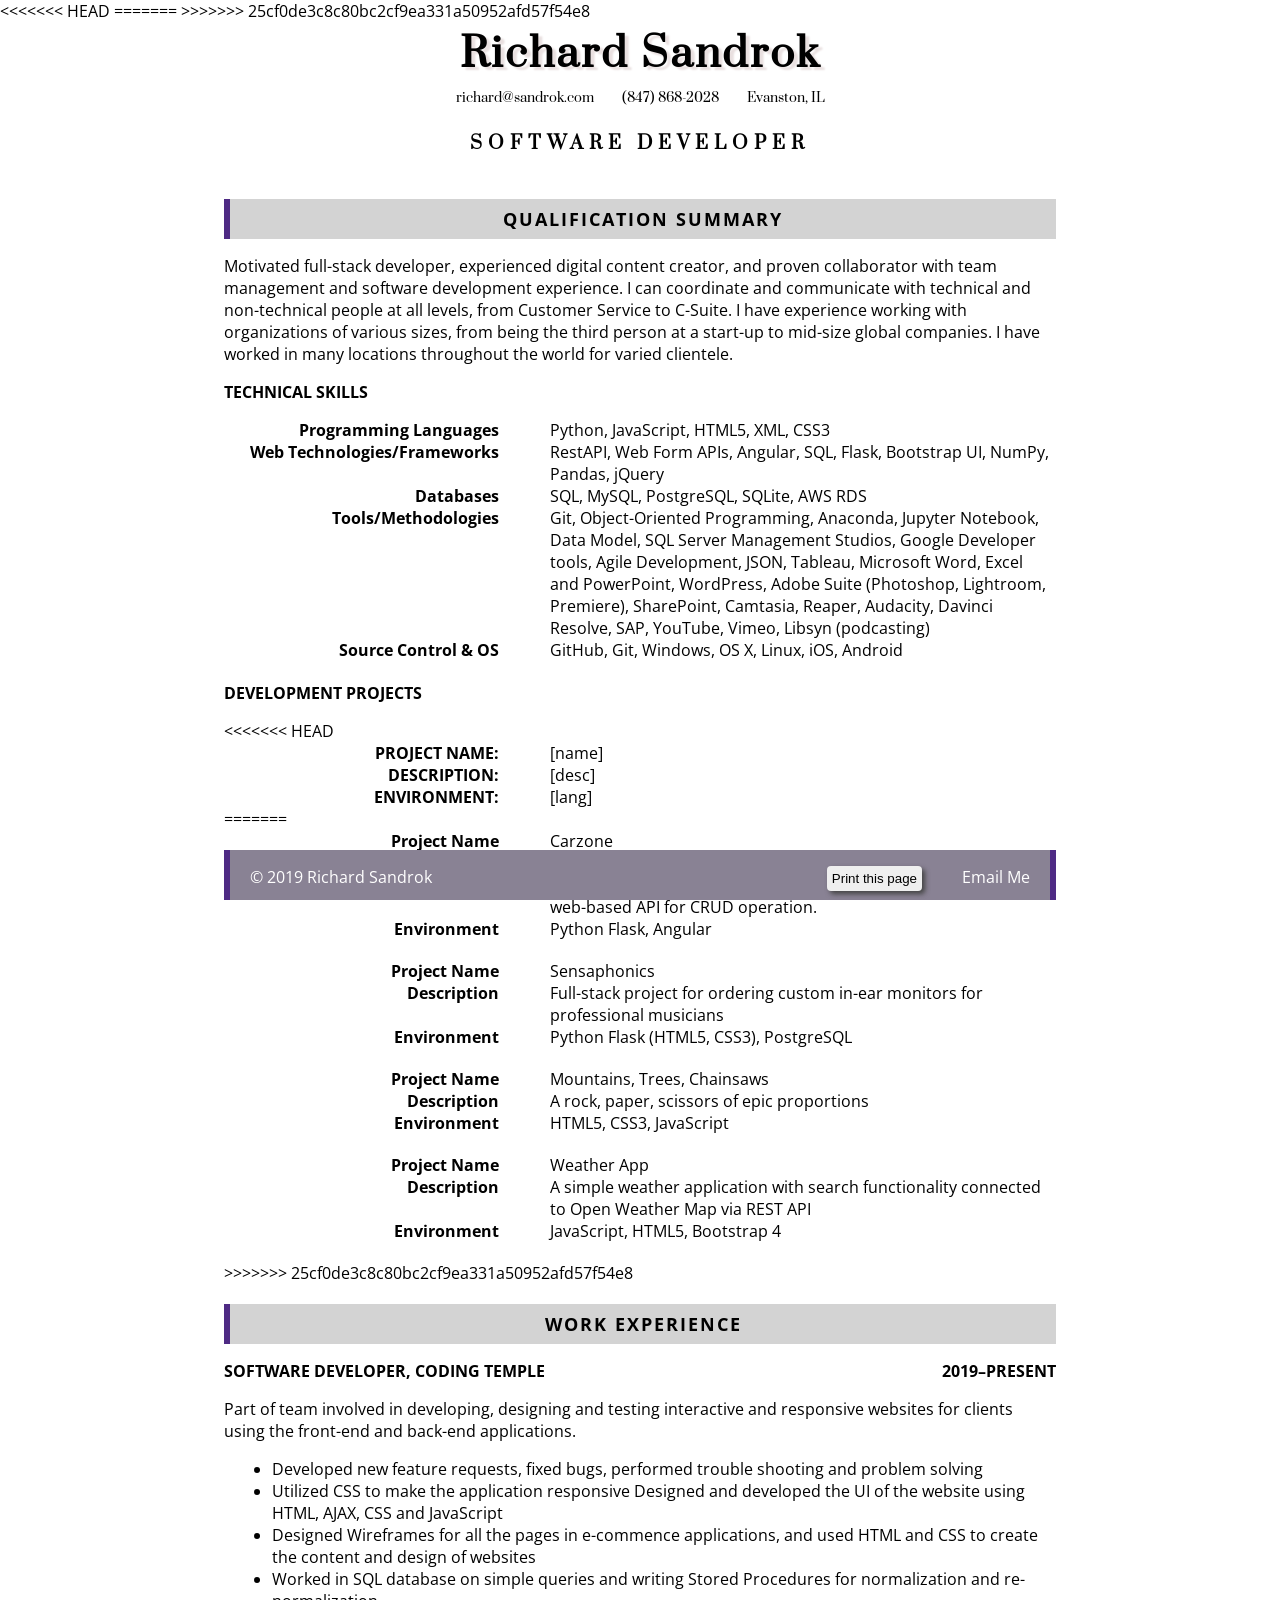
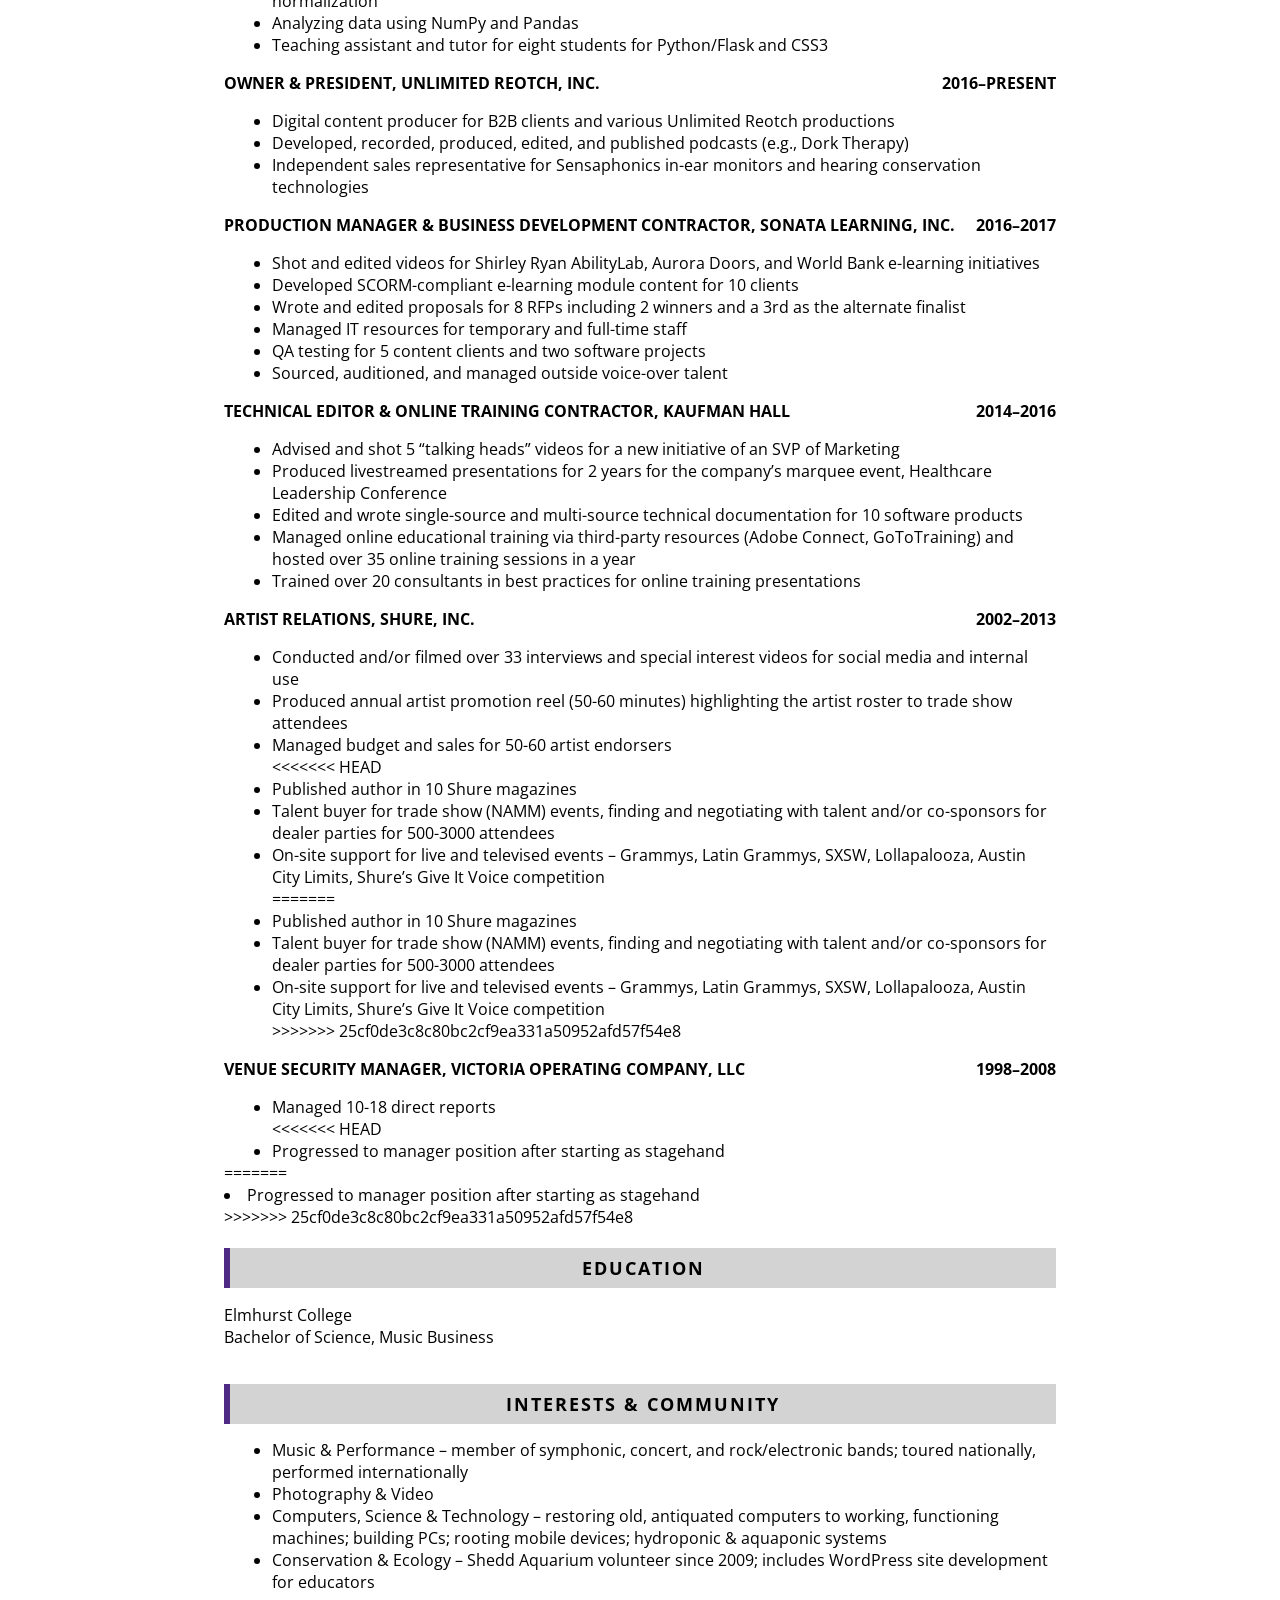
==== commit 54cf76c1: "updated comments" ====
--- a/index.html
+++ b/index.html
@@ -9,8 +9,11 @@
 <!-- ----- Google Fonts ----- -->
 	<link href="https://fonts.googleapis.com/css?family=Prata&display=swap" rel="stylesheet"> 
 	<link href="https://fonts.googleapis.com/css?family=Open+Sans&display=swap" rel="stylesheet">
+<<<<<<< HEAD
 
 <!-- ----- CSS ----- -->
+=======
+>>>>>>> 25cf0de3c8c80bc2cf9ea331a50952afd57f54e8
 	<link rel="stylesheet" href="./css/main.css">
 	<!-- <link rel = "stylesheet" type = "text/css" media = "print" href = "./css/print.css"> -->
 
@@ -43,28 +46,25 @@
 <!-- ----- Qualification Summary Section ----- -->
 		<div class="section" id="qualification-summary">
 			<h2 class="job-head">qualification summary</h2>
-			<p class="job-desc">Full-stack developer and experienced digital content creator with marketing and team management experience. I have experience working with organizations of various sizes, from being the third person at a start-up to mid-size global companies. I have worked in many locations throughout the world for varied clientele.</p>
+			<p class="job-desc">Motivated full-stack developer, experienced digital content creator, and proven collaborator with team management and software development experience. I can coordinate and communicate with technical and non-technical people at all levels, from Customer Service to C-Suite. I have experience working with organizations of various sizes, from being the third person at a start-up to mid-size global companies. I have worked in many locations throughout the world for varied clientele.</p>
 			<h3 class="job-sub">technical skills</h3>
 			<div class="split">
-				<ul class="left">
-					<li>Programming Languages</li>
-					<li>Web Technologies/Frameworks</li>
-					<li>Databases</li>
-					<li>Tools/Methodologies</li>
-					<li>Source Control</li>
-				</ul>
-				<ul class="right">
-					<li>Python, JavaScript, HTML5, CSS3</li>
-					<li>RestAPI, Web Form APIs, Angular, SQL, Flask, Bootstrap UI, NumPy, Pandas, jQuery</li>
-					<li>SQL, MySQL, PostgreSQL, SQLite</li>
-					<li>Git, Anaconda, Jupyter Notebook, Data Model, SQL Server Management Studios, Google Developer tools, Agile Development, Microsoft Word, Excel and PowerPoint, WordPress, SAP, Adobe Suite (Photoshop, Lightroom, Premiere) Camtasia, Reaper, Audacity, Davinci Resolve</li>
-					<li>GitHub, Git, Windows, OS X, Linux, iOS, Android</li>
-				</ul>
+				<p class="left">Programming Languages</p>
+				<p class="right">Python, JavaScript, HTML5, XML, CSS3</p>
+				<p class="left">Web Technologies/Frameworks</p>
+				<p class="right">RestAPI, Web Form APIs, Angular, SQL, Flask, Bootstrap UI, NumPy, Pandas, jQuery</p>
+				<p class="left">Databases</p>
+				<p class="right">SQL, MySQL, PostgreSQL, SQLite, AWS RDS</p>
+				<p class="left">Tools/Methodologies</p>
+				<p class="right">Git, Object-Oriented Programming, Anaconda, Jupyter Notebook, Data Model, SQL Server Management Studios, Google Developer tools, Agile Development, JSON, Tableau, Microsoft Word, Excel and PowerPoint, WordPress, Adobe Suite (Photoshop, Lightroom, Premiere), SharePoint, Camtasia, Reaper, Audacity, Davinci Resolve, SAP, YouTube, Vimeo, Libsyn (podcasting)</p>
+				<p class="left">Source Control & OS</p>
+				<p class="right">GitHub, Git, Windows, OS X, Linux, iOS, Android</p>
 			</div>
 		</div> <!-- end qualification summary section -->
 <!-- ----- Development Projects Section ----- -->
 		<div class="section" id="dev-projects">
 			<h3>development projects</h3>
+<<<<<<< HEAD
 				<div class="split">
 					<ul class="left">
 						<li>PROJECT NAME:</li>
@@ -77,61 +77,114 @@
 						<li>[lang]</li>
 					</ul>
 				</div>
+=======
+			<div class="split project">
+				<p class="left">project name</p>
+				<p class="right">Carzone</p>
+				<p class="left">description</p>
+				<p class="right">Full-stack web application for selecting vehicles and leaving ratings and reviews; as part of the back-end team I worked to create a web-based API for CRUD operation.</p>
+				<p class="left">environment</p>
+				<p class="right">Python Flask, Angular</p>
+			</div>
+			<div class="split project">
+				<p class="left">project name</p>
+				<p class="right">Sensaphonics</p>
+				<p class="left">description</p>
+				<p class="right">Full-stack project for ordering custom in-ear monitors for professional musicians</p>
+				<p class="left">environment</p>
+				<p class="right">Python Flask (HTML5, CSS3), PostgreSQL</p>
+			</div>
+			<div class="split project">
+				<p class="left">project name</p>
+				<p class="right">Mountains, Trees, Chainsaws</p>
+				<p class="left">description</p>
+				<p class="right">A rock, paper, scissors of epic proportions</p>
+				<p class="left">environment</p>
+				<p class="right">HTML5, CSS3, JavaScript</p>
+			</div>
+			<div class="split project">
+				<p class="left">project name</p>
+				<p class="right">Weather App</p>
+				<p class="left">description</p>
+				<p class="right">A simple weather application with search functionality connected to Open Weather Map via REST API</p>
+				<p class="left">environment</p>
+				<p class="right">JavaScript, HTML5, Bootstrap 4</p>
+			</div>
+>>>>>>> 25cf0de3c8c80bc2cf9ea331a50952afd57f54e8
 		</div><!-- end development projects section -->
 <!-- ----- Work Experience section ----- -->
 		<div class="section" id="experience">
 			<h2>work experience</h2>
-				<h3 class="job-title">software developer, coding temple<span class="job-date">2019&ndash;Present</span></h3>
+			<div id="coding-temple">
+				<h3 class="job-title">software developer, coding temple <span class="job-date">2019&ndash;Present</span></h3>
 				<p class="job-desc">Part of team involved in developing, designing and testing interactive and responsive websites for clients using the front-end and back-end applications.</p>
 				<ul class="job-list">
-					<li>Developed new feature requests, fixed bugs, and performed trouble shooting</li>
+					<li>Developed new feature requests, fixed bugs, performed trouble shooting and problem solving</li>
 					<li>Utilized CSS to make the application responsive Designed and developed the UI of the website using HTML, AJAX, CSS and JavaScript</li>
 					<li>Designed Wireframes for all the pages in e-commence applications, and used HTML and CSS to create the content and design of websites</li>
 					<li>Worked in SQL database on simple queries and writing Stored Procedures for normalization and re-normalization</li>
-					<li style="color: red; display: none;">In your own words. Write a few more bullet points of what did you do.</li>
-				</ul>
-
-				<h3 class="job-title">owner & president, unlimited reotch, inc.<span class="job-date">2016&ndash;Present</span></h3>
+					<li>Analyzing data using NumPy and Pandas</li>
+					<li>Teaching assistant and tutor for eight students for Python/Flask and CSS3</li>
+				</ul>
+			</div>
+			<div id="unlimited-reotch">
+				<h3 class="job-title">owner & president, unlimited reotch, inc. <span class="job-date">2016&ndash;Present</span></h3>
 				<ul class="job-list">
 					<li>Digital content producer for B2B clients and various Unlimited Reotch productions</li>
 					<li>Developed, recorded, produced, edited, and published podcasts (e.g., Dork Therapy)</li>
 					<li>Independent sales representative for Sensaphonics in-ear monitors and hearing conservation technologies</li>
 				</ul>
-
-				<h3 class="job-title">production manager & business development contractor, sonata learning, inc.<span class="job-date">2016&ndash;2017</span></h3>
+			</div>
+			<div id="sonata">
+				<h3 class="job-title">production manager & business development contractor, sonata learning, inc. <span class="job-date">2016&ndash;2017</span></h3>
 				<ul class="job-list">
 					<li>Shot and edited videos for Shirley Ryan AbilityLab, Aurora Doors, and World Bank e-learning initiatives</li>
 					<li>Developed SCORM-compliant e-learning module content for 10 clients</li>
 					<li>Wrote and edited proposals for 8 RFPs including 2 winners and a 3rd as the alternate finalist</li>
 					<li>Managed IT resources for temporary and full-time staff</li>
-					<li>QA for 5 content clients and two software projects</li>
+					<li>QA testing for 5 content clients and two software projects</li>
 					<li>Sourced, auditioned, and managed outside voice-over talent</li>
 				</ul>
-
-				<h3 class="job-title">technical editor & online training contractor, kaufman hall<span class="job-date">2014&ndash;2016</span></h3>
+			</div>
+			<div id="kaufman-hall">
+				<h3 class="job-title">technical editor & online training contractor, kaufman hall <span class="job-date">2014&ndash;2016</span></h3>
 				<ul class="job-list">
 					<li>Advised and shot 5 “talking heads” videos for a new initiative of an SVP of Marketing</li>
 					<li>Produced livestreamed presentations for 2 years for the company’s marquee event, Healthcare Leadership Conference</li>
 					<li>Edited and wrote single-source and multi-source technical documentation for 10 software products</li>
-					<li>Managed online educational training resources (Adobe Connect, GoToTraining) and hosted over 35 online training sessions in a year</li>
+					<li>Managed online educational training via third-party resources (Adobe Connect, GoToTraining) and hosted over 35 online training sessions in a year</li>
 					<li>Trained over 20 consultants in best practices for online training presentations</li>
 				</ul>
-
-				<h3 class="job-title">artist relations, shure, inc.<span class="job-date">2002&ndash;2013</span></h3>
-				<ul class="job-list">
-					<li>Conducted and/or filmed over 33 interviews and special interest videos for social media and internal use</li>
-					<li>Produced annual artist promotion reel (50-60 minutes) highlighting the artist roster to trade show attendees</li>
+			</div>
+			<div id="shure">
+				<h3 class="job-title">artist relations, shure, inc. <span class="job-date">2002&ndash;2013</span></h3>
+				<ul class="job-list">
+					<li class="no-print">Conducted and/or filmed over 33 interviews and special interest videos for social media and internal use</li>
+					<li class="no-print">Produced annual artist promotion reel (50-60 minutes) highlighting the artist roster to trade show attendees</li>
 					<li>Managed budget and sales for 50-60 artist endorsers</li>
+<<<<<<< HEAD
 					<li>Published author in 10 Shure magazines</li>
 					<li>Talent buyer for trade show (NAMM) events, finding and negotiating with talent and/or co-sponsors for dealer parties for 500-3000 attendees</li>
 					<li>On-site support for live and televised events &ndash; Grammys, Latin Grammys, SXSW, Lollapalooza, Austin City Limits, Shure’s Give It Voice competition</li>
-				</ul>
-
-				<h3 class="job-title">venue security manager, victoria operating company, <span class="llc">llc</span><span class="job-date">1998&ndash;2008</span></h3>
+=======
+					<li class="no-print">Published author in 10 Shure magazines</li>
+					<li class="no-print">Talent buyer for trade show (NAMM) events, finding and negotiating with talent and/or co-sponsors for dealer parties for 500-3000 attendees</li>
+					<li class="no-print">On-site support for live and televised events &ndash; Grammys, Latin Grammys, SXSW, Lollapalooza, Austin City Limits, Shure’s Give It Voice competition</li>
+>>>>>>> 25cf0de3c8c80bc2cf9ea331a50952afd57f54e8
+				</ul>
+			</div>
+			<div id="vic-theatre">
+				<h3 class="job-title" id="vic">venue security manager, victoria operating company, LLC <span class="job-date">1998&ndash;2008</span></h3>
 				<ul class="job-list">
 					<li>Managed 10-18 direct reports</li>
+<<<<<<< HEAD
 					<li>Progressed to manager position after starting as stagehand</li>
 				</ul>
+=======
+					<li class="no-print">Progressed to manager position after starting as stagehand</li>
+				</ul>
+			</div>
+>>>>>>> 25cf0de3c8c80bc2cf9ea331a50952afd57f54e8
 		</div> <!-- end work experience section -->
 <!-- ----- Education Section ----- -->
 		<div class="section" id="education">
@@ -146,7 +199,7 @@
 				<li>Music & Performance &ndash; member of symphonic, concert, and rock/electronic bands; toured nationally, performed internationally</li>
 				<li>Photography & Video</li>
 				<li>Computers, Science & Technology &ndash; restoring old, antiquated computers to working, functioning machines; building PCs; rooting mobile devices; hydroponic & aquaponic systems</li>
-				<li>Conservation & Ecology &ndash; Shedd Aquarium volunteer since 2009</li>
+				<li>Conservation & Ecology &ndash; Shedd Aquarium volunteer since 2009; includes WordPress site development for educators</li>
 			</ul>
 		</div> <!-- end interests and community section -->
 		<footer>
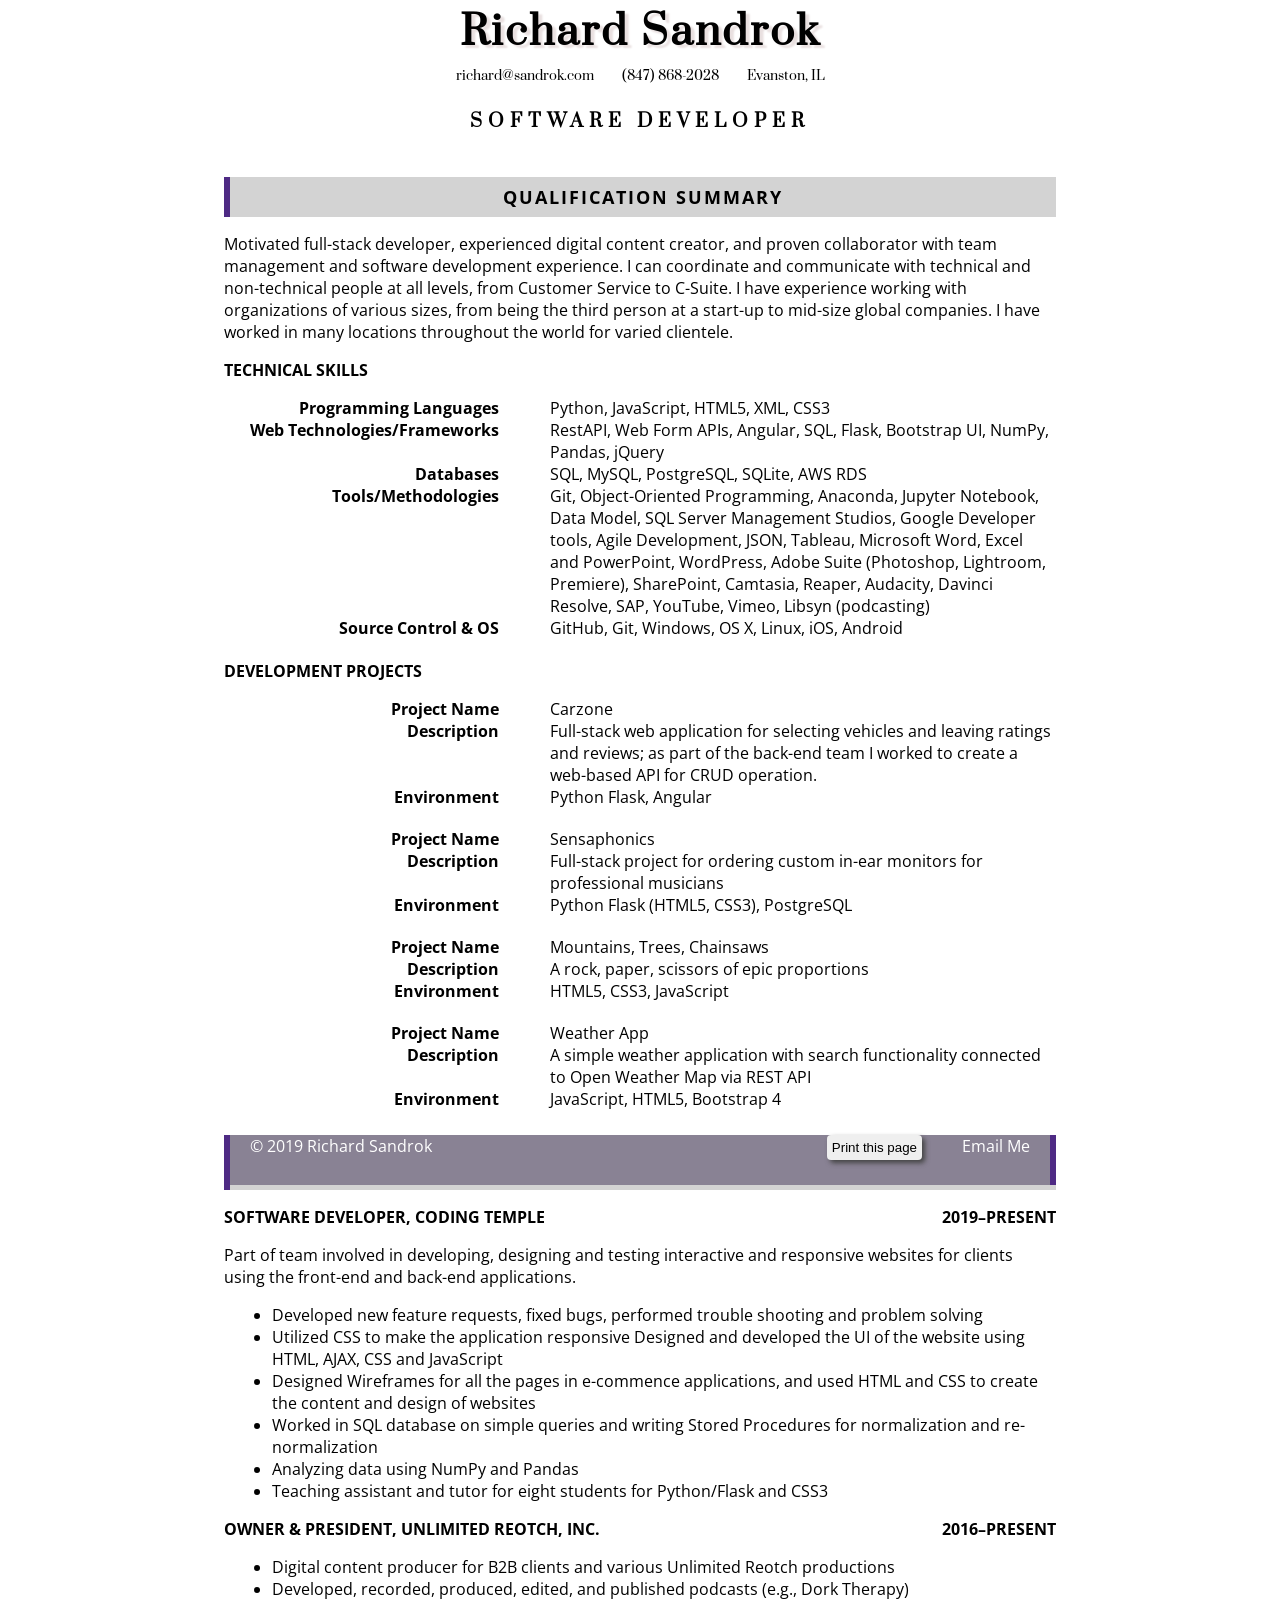
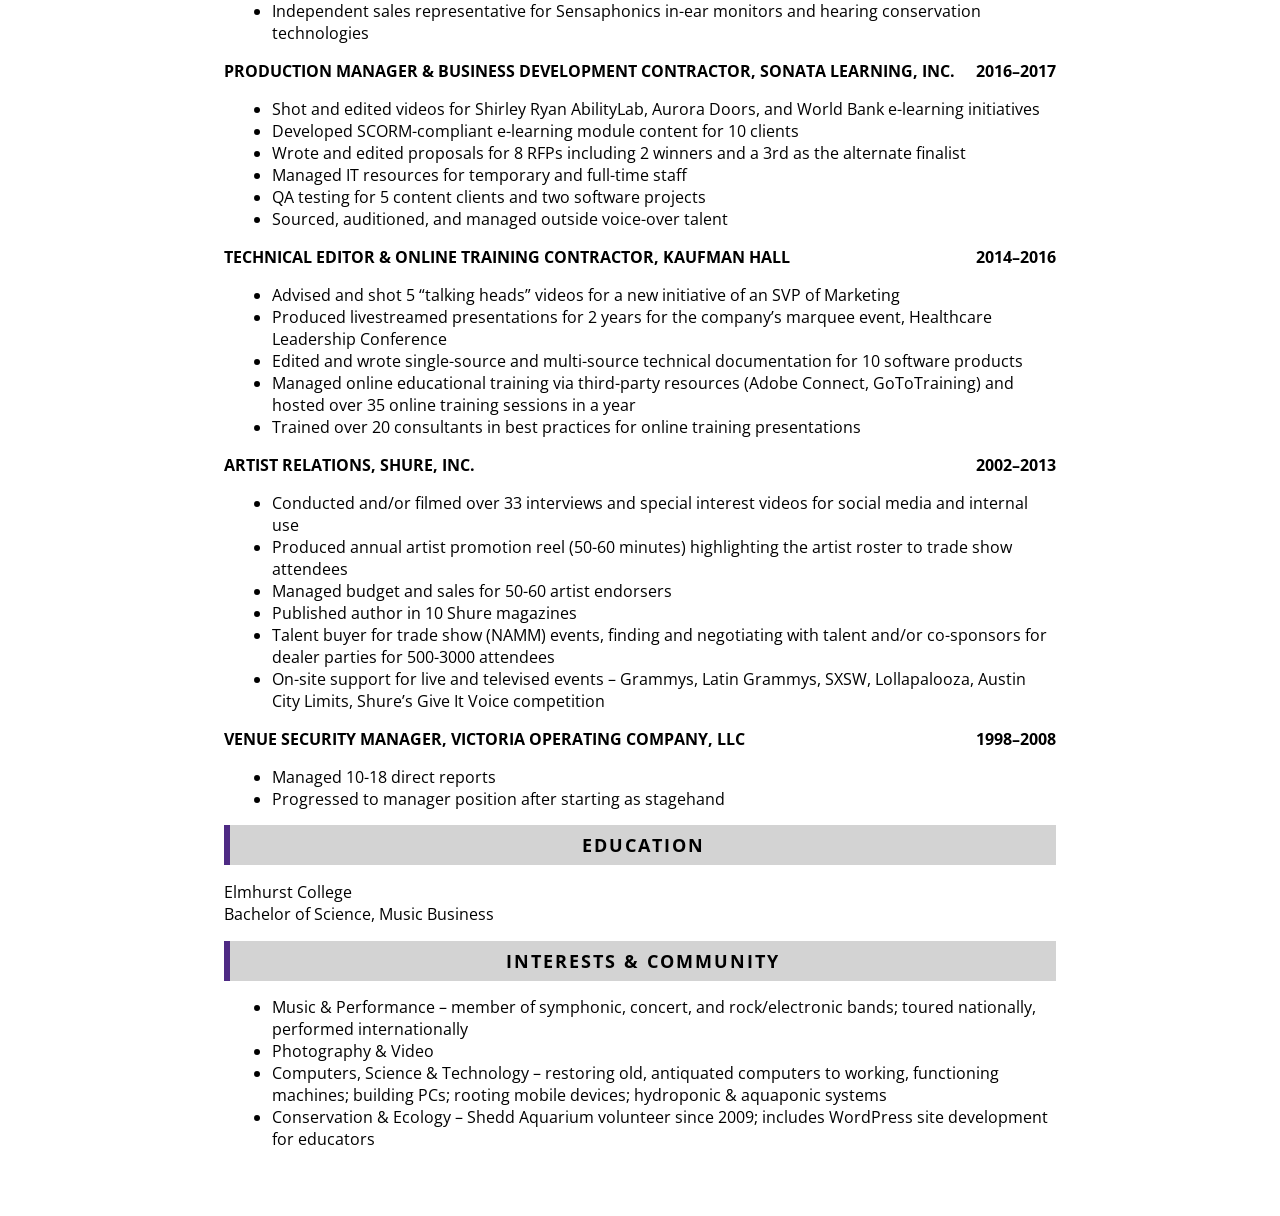
==== commit b8743088: "updating style" ====
--- a/index.html
+++ b/index.html
@@ -9,11 +9,8 @@
 <!-- ----- Google Fonts ----- -->
 	<link href="https://fonts.googleapis.com/css?family=Prata&display=swap" rel="stylesheet"> 
 	<link href="https://fonts.googleapis.com/css?family=Open+Sans&display=swap" rel="stylesheet">
-<<<<<<< HEAD
 
 <!-- ----- CSS ----- -->
-=======
->>>>>>> 25cf0de3c8c80bc2cf9ea331a50952afd57f54e8
 	<link rel="stylesheet" href="./css/main.css">
 	<!-- <link rel = "stylesheet" type = "text/css" media = "print" href = "./css/print.css"> -->
 
@@ -64,20 +61,6 @@
 <!-- ----- Development Projects Section ----- -->
 		<div class="section" id="dev-projects">
 			<h3>development projects</h3>
-<<<<<<< HEAD
-				<div class="split">
-					<ul class="left">
-						<li>PROJECT NAME:</li>
-						<li>DESCRIPTION:</li>
-						<li>ENVIRONMENT:</li>
-					</ul>
-					<ul class="right">
-						<li>[name]</li>
-						<li>[desc]</li>
-						<li>[lang]</li>
-					</ul>
-				</div>
-=======
 			<div class="split project">
 				<p class="left">project name</p>
 				<p class="right">Carzone</p>
@@ -110,7 +93,6 @@
 				<p class="left">environment</p>
 				<p class="right">JavaScript, HTML5, Bootstrap 4</p>
 			</div>
->>>>>>> 25cf0de3c8c80bc2cf9ea331a50952afd57f54e8
 		</div><!-- end development projects section -->
 <!-- ----- Work Experience section ----- -->
 		<div class="section" id="experience">
@@ -162,29 +144,17 @@
 					<li class="no-print">Conducted and/or filmed over 33 interviews and special interest videos for social media and internal use</li>
 					<li class="no-print">Produced annual artist promotion reel (50-60 minutes) highlighting the artist roster to trade show attendees</li>
 					<li>Managed budget and sales for 50-60 artist endorsers</li>
-<<<<<<< HEAD
 					<li>Published author in 10 Shure magazines</li>
 					<li>Talent buyer for trade show (NAMM) events, finding and negotiating with talent and/or co-sponsors for dealer parties for 500-3000 attendees</li>
 					<li>On-site support for live and televised events &ndash; Grammys, Latin Grammys, SXSW, Lollapalooza, Austin City Limits, Shure’s Give It Voice competition</li>
-=======
-					<li class="no-print">Published author in 10 Shure magazines</li>
-					<li class="no-print">Talent buyer for trade show (NAMM) events, finding and negotiating with talent and/or co-sponsors for dealer parties for 500-3000 attendees</li>
-					<li class="no-print">On-site support for live and televised events &ndash; Grammys, Latin Grammys, SXSW, Lollapalooza, Austin City Limits, Shure’s Give It Voice competition</li>
->>>>>>> 25cf0de3c8c80bc2cf9ea331a50952afd57f54e8
 				</ul>
 			</div>
 			<div id="vic-theatre">
 				<h3 class="job-title" id="vic">venue security manager, victoria operating company, LLC <span class="job-date">1998&ndash;2008</span></h3>
 				<ul class="job-list">
 					<li>Managed 10-18 direct reports</li>
-<<<<<<< HEAD
 					<li>Progressed to manager position after starting as stagehand</li>
 				</ul>
-=======
-					<li class="no-print">Progressed to manager position after starting as stagehand</li>
-				</ul>
-			</div>
->>>>>>> 25cf0de3c8c80bc2cf9ea331a50952afd57f54e8
 		</div> <!-- end work experience section -->
 <!-- ----- Education Section ----- -->
 		<div class="section" id="education">
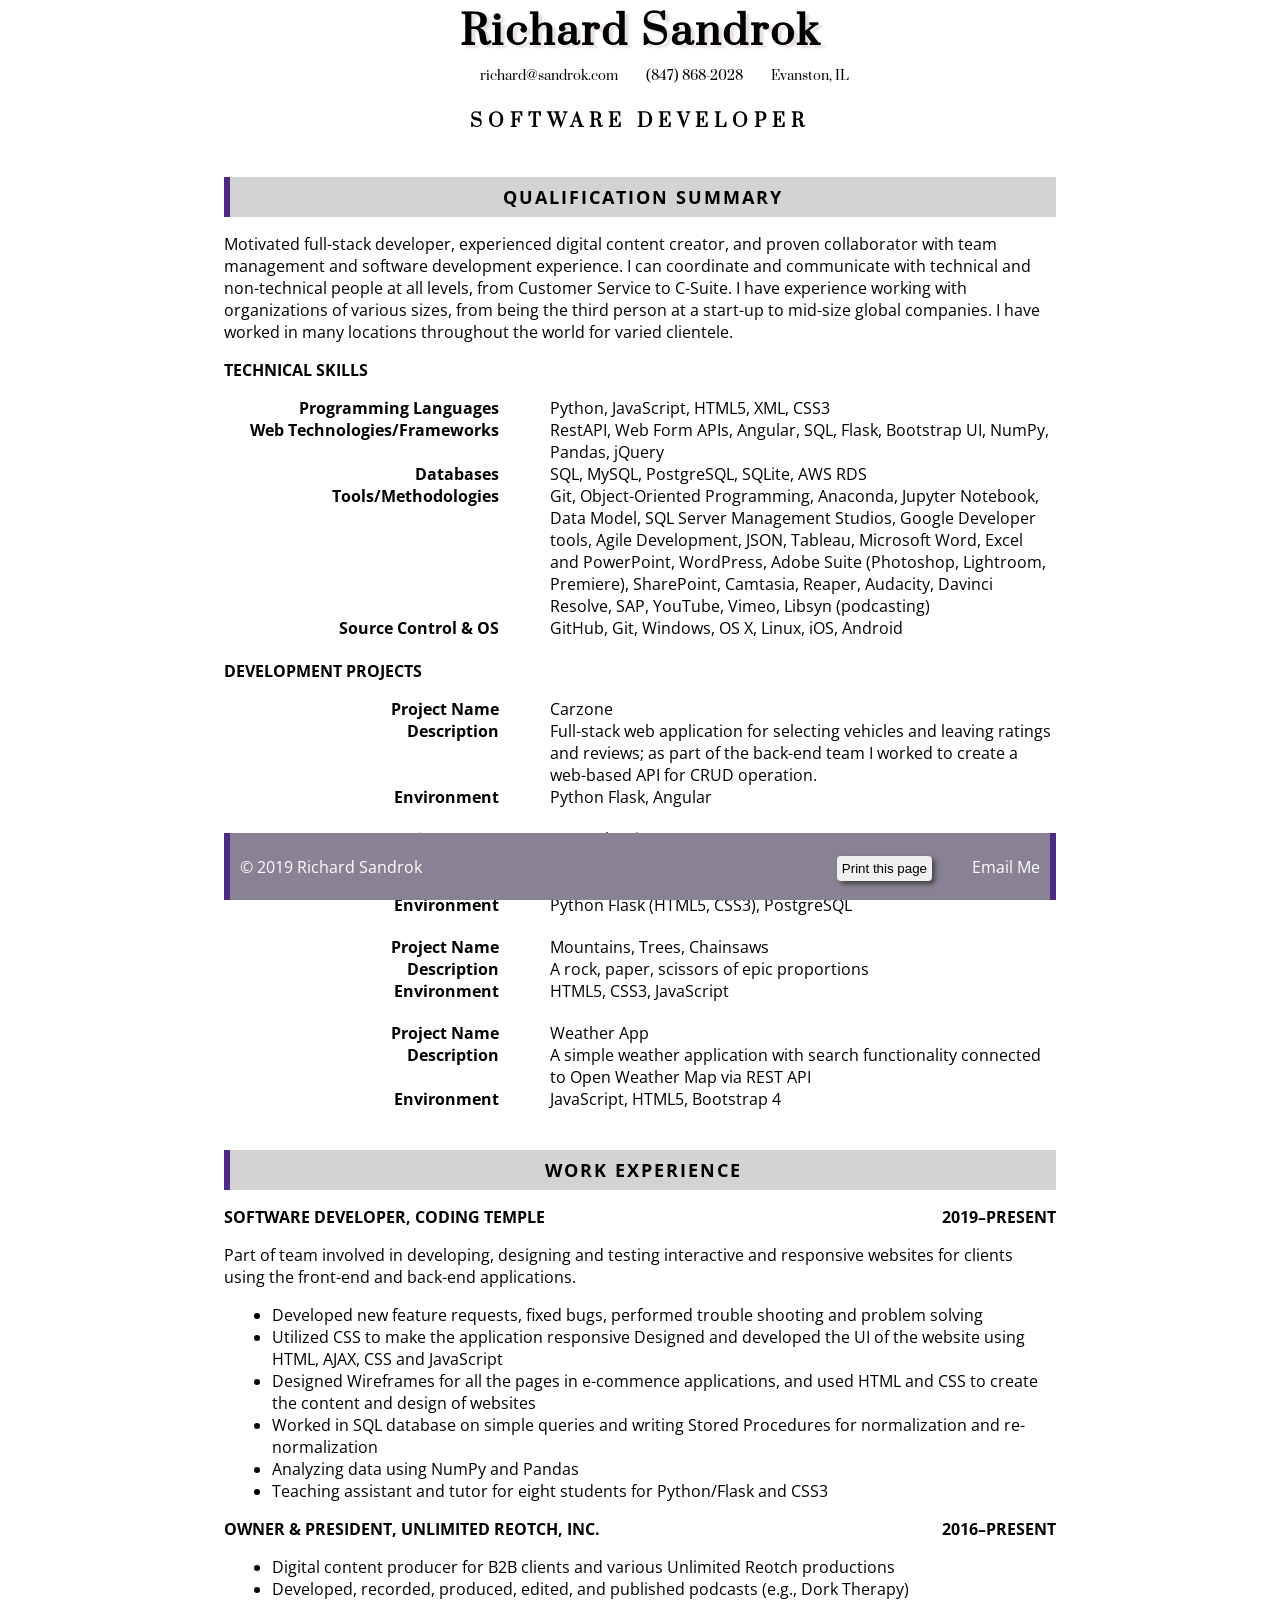
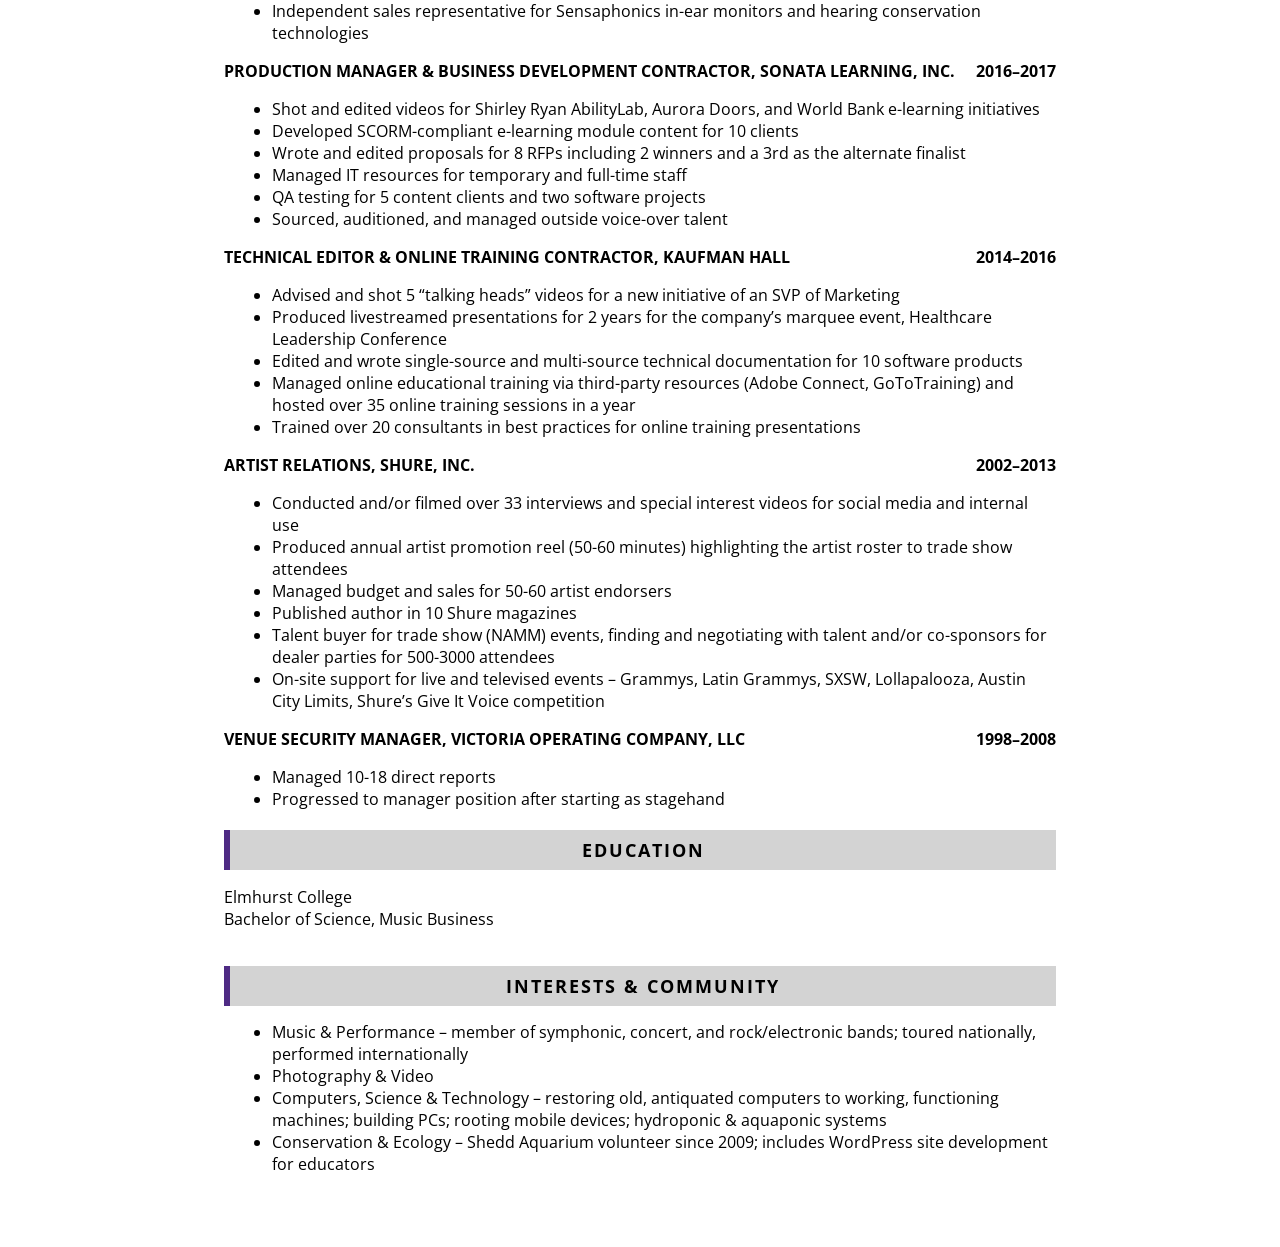
==== commit 46109527: "updates to CSS" ====
--- a/index.html
+++ b/index.html
@@ -5,19 +5,20 @@
 	<meta name="viewport" content="width=device-width, initial-scale=1.0">
 	<meta http-equiv="X-UA-Compatible" content="ie=edge">
 	<title>Richard Sandrok  &ndash; Full-stack Software Developer</title>
-
 <!-- ----- Google Fonts ----- -->
 	<link href="https://fonts.googleapis.com/css?family=Prata&display=swap" rel="stylesheet"> 
 	<link href="https://fonts.googleapis.com/css?family=Open+Sans&display=swap" rel="stylesheet">
-
+	<!-- end Google Fonts -->
 <!-- ----- CSS ----- -->
 	<link rel="stylesheet" href="./css/main.css">
 	<!-- <link rel = "stylesheet" type = "text/css" media = "print" href = "./css/print.css"> -->
-
+	<!-- <link rel="stylesheet" href="./css/minimalism.css"> -->
+	<!-- end CSS -->
 </head>
 
 <body>
 	<div class="grid-container">
+
 <!-- ----- Navbar for Mobile ----- -->
 		<div class="navbar">
 			<ul>
@@ -26,12 +27,14 @@
 				<li><a href="#experience">Experience</a></li>
 				<li><a href="#education">Education</a></li>
 				<li><a href="#interests">Interests</a></li>
+				<li><a href="#contact-info">Contact</a></li>
 			</ul>
 		</div> <!-- end .navbar -->
+
 <!-- ----- Header & Contact Info ----- -->
-		<div class="header-info">
+		<div class="header-info section">
 			<h1 id="name">Richard Sandrok</h1>
-				<div class="contact">
+				<div id="contact-info">
 					<ul>
 						<li class="col1"><a href="mailto:richard@sandrok.com?Subject=Website%20Contact">richard@sandrok.com</a></li>
 						<li class="col2"><a href="tel:+18478682028">(847) 868-2028</a></li>
@@ -40,6 +43,7 @@
 				</div>
 			<h2 id="job-title">software developer</h2>
 		</div> <!-- end header & contact info -->
+
 <!-- ----- Qualification Summary Section ----- -->
 		<div class="section" id="qualification-summary">
 			<h2 class="job-head">qualification summary</h2>
@@ -58,46 +62,48 @@
 				<p class="right">GitHub, Git, Windows, OS X, Linux, iOS, Android</p>
 			</div>
 		</div> <!-- end qualification summary section -->
+
 <!-- ----- Development Projects Section ----- -->
 		<div class="section" id="dev-projects">
 			<h3>development projects</h3>
-			<div class="split project">
+			<div class="split project card">
 				<p class="left">project name</p>
-				<p class="right">Carzone</p>
+				<h4 class="right project-name">Carzone</h4>
 				<p class="left">description</p>
 				<p class="right">Full-stack web application for selecting vehicles and leaving ratings and reviews; as part of the back-end team I worked to create a web-based API for CRUD operation.</p>
 				<p class="left">environment</p>
 				<p class="right">Python Flask, Angular</p>
 			</div>
-			<div class="split project">
+			<div class="split project card">
 				<p class="left">project name</p>
-				<p class="right">Sensaphonics</p>
+				<h4 class="right project-name">Sensaphonics</h4>
 				<p class="left">description</p>
 				<p class="right">Full-stack project for ordering custom in-ear monitors for professional musicians</p>
 				<p class="left">environment</p>
 				<p class="right">Python Flask (HTML5, CSS3), PostgreSQL</p>
 			</div>
-			<div class="split project">
+			<div class="split project card">
 				<p class="left">project name</p>
-				<p class="right">Mountains, Trees, Chainsaws</p>
+				<h4 class="right project-name"><a href="https://reotch.github.io/mountain-tree-chainsaw" target="_blank">Mountains, Trees, Chainsaws</a></h4>
 				<p class="left">description</p>
 				<p class="right">A rock, paper, scissors of epic proportions</p>
 				<p class="left">environment</p>
 				<p class="right">HTML5, CSS3, JavaScript</p>
 			</div>
-			<div class="split project">
+			<div class="split project card">
 				<p class="left">project name</p>
-				<p class="right">Weather App</p>
+				<h4 class="right project-name">Weather App</h4>
 				<p class="left">description</p>
 				<p class="right">A simple weather application with search functionality connected to Open Weather Map via REST API</p>
 				<p class="left">environment</p>
 				<p class="right">JavaScript, HTML5, Bootstrap 4</p>
 			</div>
 		</div><!-- end development projects section -->
+
 <!-- ----- Work Experience section ----- -->
 		<div class="section" id="experience">
 			<h2>work experience</h2>
-			<div id="coding-temple">
+			<div class="card" id="coding-temple">
 				<h3 class="job-title">software developer, coding temple <span class="job-date">2019&ndash;Present</span></h3>
 				<p class="job-desc">Part of team involved in developing, designing and testing interactive and responsive websites for clients using the front-end and back-end applications.</p>
 				<ul class="job-list">
@@ -109,7 +115,7 @@
 					<li>Teaching assistant and tutor for eight students for Python/Flask and CSS3</li>
 				</ul>
 			</div>
-			<div id="unlimited-reotch">
+			<div class="card" id="unlimited-reotch">
 				<h3 class="job-title">owner & president, unlimited reotch, inc. <span class="job-date">2016&ndash;Present</span></h3>
 				<ul class="job-list">
 					<li>Digital content producer for B2B clients and various Unlimited Reotch productions</li>
@@ -117,7 +123,7 @@
 					<li>Independent sales representative for Sensaphonics in-ear monitors and hearing conservation technologies</li>
 				</ul>
 			</div>
-			<div id="sonata">
+			<div class="card" id="sonata">
 				<h3 class="job-title">production manager & business development contractor, sonata learning, inc. <span class="job-date">2016&ndash;2017</span></h3>
 				<ul class="job-list">
 					<li>Shot and edited videos for Shirley Ryan AbilityLab, Aurora Doors, and World Bank e-learning initiatives</li>
@@ -128,7 +134,7 @@
 					<li>Sourced, auditioned, and managed outside voice-over talent</li>
 				</ul>
 			</div>
-			<div id="kaufman-hall">
+			<div class="card" id="kaufman-hall">
 				<h3 class="job-title">technical editor & online training contractor, kaufman hall <span class="job-date">2014&ndash;2016</span></h3>
 				<ul class="job-list">
 					<li>Advised and shot 5 “talking heads” videos for a new initiative of an SVP of Marketing</li>
@@ -138,7 +144,7 @@
 					<li>Trained over 20 consultants in best practices for online training presentations</li>
 				</ul>
 			</div>
-			<div id="shure">
+			<div class="card" id="shure">
 				<h3 class="job-title">artist relations, shure, inc. <span class="job-date">2002&ndash;2013</span></h3>
 				<ul class="job-list">
 					<li class="no-print">Conducted and/or filmed over 33 interviews and special interest videos for social media and internal use</li>
@@ -149,19 +155,22 @@
 					<li>On-site support for live and televised events &ndash; Grammys, Latin Grammys, SXSW, Lollapalooza, Austin City Limits, Shure’s Give It Voice competition</li>
 				</ul>
 			</div>
-			<div id="vic-theatre">
+			<div class="card" id="vic-theatre">
 				<h3 class="job-title" id="vic">venue security manager, victoria operating company, LLC <span class="job-date">1998&ndash;2008</span></h3>
 				<ul class="job-list">
 					<li>Managed 10-18 direct reports</li>
 					<li>Progressed to manager position after starting as stagehand</li>
 				</ul>
+			</div>
 		</div> <!-- end work experience section -->
+
 <!-- ----- Education Section ----- -->
 		<div class="section" id="education">
 			<h2>education</h2>
 			<p>Elmhurst College<br />
 			Bachelor of Science, Music Business</p>
 		</div> <!-- end eductation section -->
+
 <!-- ----- Interests & Community Section ----- -->
 		<div class="section" id="interests">
 			<h2>interests & community</h2>
@@ -176,10 +185,11 @@
 				<p>&copy; 2019 Richard Sandrok<span class="job-date"><button onclick="printFunc()">Print this page</button><a href="mailto:richard@sandrok.com?Subject=Website%20Contact">Email Me</a></span></p>
 		</footer>
 	</div> <!-- end of .grid-container -->
+
+	<script>
+		function printFunc() {
+			window.print()
+		}
+	</script>
 </body>
-<script>
-function printFunc() {
-	window.print()
-}
-</script>
 </html>
--- a/css/main.css
+++ b/css/main.css
@@ -72,12 +72,17 @@
     text-transform: uppercase;
 }
 
-.contact {
+h4 {
+    font-size: inherit;
+    font-weight: normal;
+}
+
+#contact-info {
     grid-column: 1 / 4;
     text-align: center;
 }   
 
-.contact ul li {
+#contact-info ul li {
     display: inline;
     margin: 0px 12px;
     font-size: small;
@@ -139,7 +144,7 @@
     height: 50px;
     background: rgb(137, 130, 148);
     color: white;
-    padding: 0 20px;
+    padding: 7px 10px 10px 10px;
     border-left: 6px solid rgb(78, 42, 132);
     border-right: 6px solid rgb(78, 42, 132);
 }
@@ -177,7 +182,7 @@
         text-shadow: none;
     }
 
-    .contact ul li{
+    #contact-info ul li{
         font-size: small;
     }
 
@@ -290,7 +295,7 @@
         color: rgb(78, 42, 132);
     }
 
-    .contact ul li{
+    #contact-info ul li{
         display: block;
     }
     
--- a/css/minimalism.css
+++ b/css/minimalism.css
@@ -0,0 +1,110 @@
+/* IMPORTS */
+@import url('https://fonts.googleapis.com/css2?family=Nunito+Sans:wght@800&display=swap');
+
+/* Main page and main grid container fallback layout */
+* {
+    box-sizing: border-box;
+}
+
+body {
+    margin: 0;
+    padding: 0.5vw 1vw;
+    font-family: 'Times New Roman', Times, serif;
+    background-color: #f1f6f1;
+}
+
+/* Grid layout */
+@supports (display: grid) {
+    .grid-container {
+        width: 75%;
+        margin: 0 auto;
+        display: grid;
+        grid-template-rows: repeat(auto-fit, minmax(40px, 1fr));
+        gap: 1rem;
+    }
+
+    .navbar {
+        width: 100%;
+        /* background-color: #fff654; */
+        background-image: linear-gradient(270deg, rgb(255, 249, 129), #f1e93f);
+        padding: 0.3vw 0;
+    }
+
+    .navbar ul {
+        display: grid;
+        grid-template-columns: repeat(auto-fit, minmax(80px, 1fr));
+        gap: 1vw;
+        list-style: none;
+        padding: 0;
+        text-align: center;
+    }
+
+    .navbar a {
+        color: #000;
+        font-size: 0.9rem;
+        font-weight: 400;
+        text-decoration: none;
+        transition: color 0.3s ease-out;
+    }
+
+    /* body styling */
+    h1 {
+        font-family: 'Nunito Sans', sans-serif;
+        text-transform: uppercase;
+        font-size: 6vw;
+        padding-left: 7%;
+        grid-column: 1 / 7;
+    }
+
+    h1::after {
+        content: '';
+        display: block;
+        background-color: black;
+        height: 5px;
+    }
+
+    #contact-info ul {
+        padding: 0;
+        list-style:none;
+        display: flex;
+        padding-left: 7%;
+        font-family: 'Nunito Sans', sans-serif;
+    }
+
+    .section {
+        /* display: grid;
+        grid-template-columns: repeat(6, auto); */
+        border: 1px solid black;
+    }
+
+    #dev-projects {
+        display: grid;
+        grid-template-columns: repeat(6, auto);
+        gap: 1rem;
+    }
+
+    .project {
+        display: flex;
+        flex-direction: column;
+        border: 1px solid red;
+        border-radius: 5px;
+        padding: 0 1vw;
+    }
+
+    .project .left {
+        display: none;
+    }
+
+    #job-title {
+        /* order: -1; */
+        grid-column: 1/7;
+        padding-left: 7%;
+        text-transform: uppercase;
+    }
+}
+
+footer {
+    width: 100%;
+    background-color: #fff654;
+    padding: 0.3vw 0 0.5vw 0;
+}
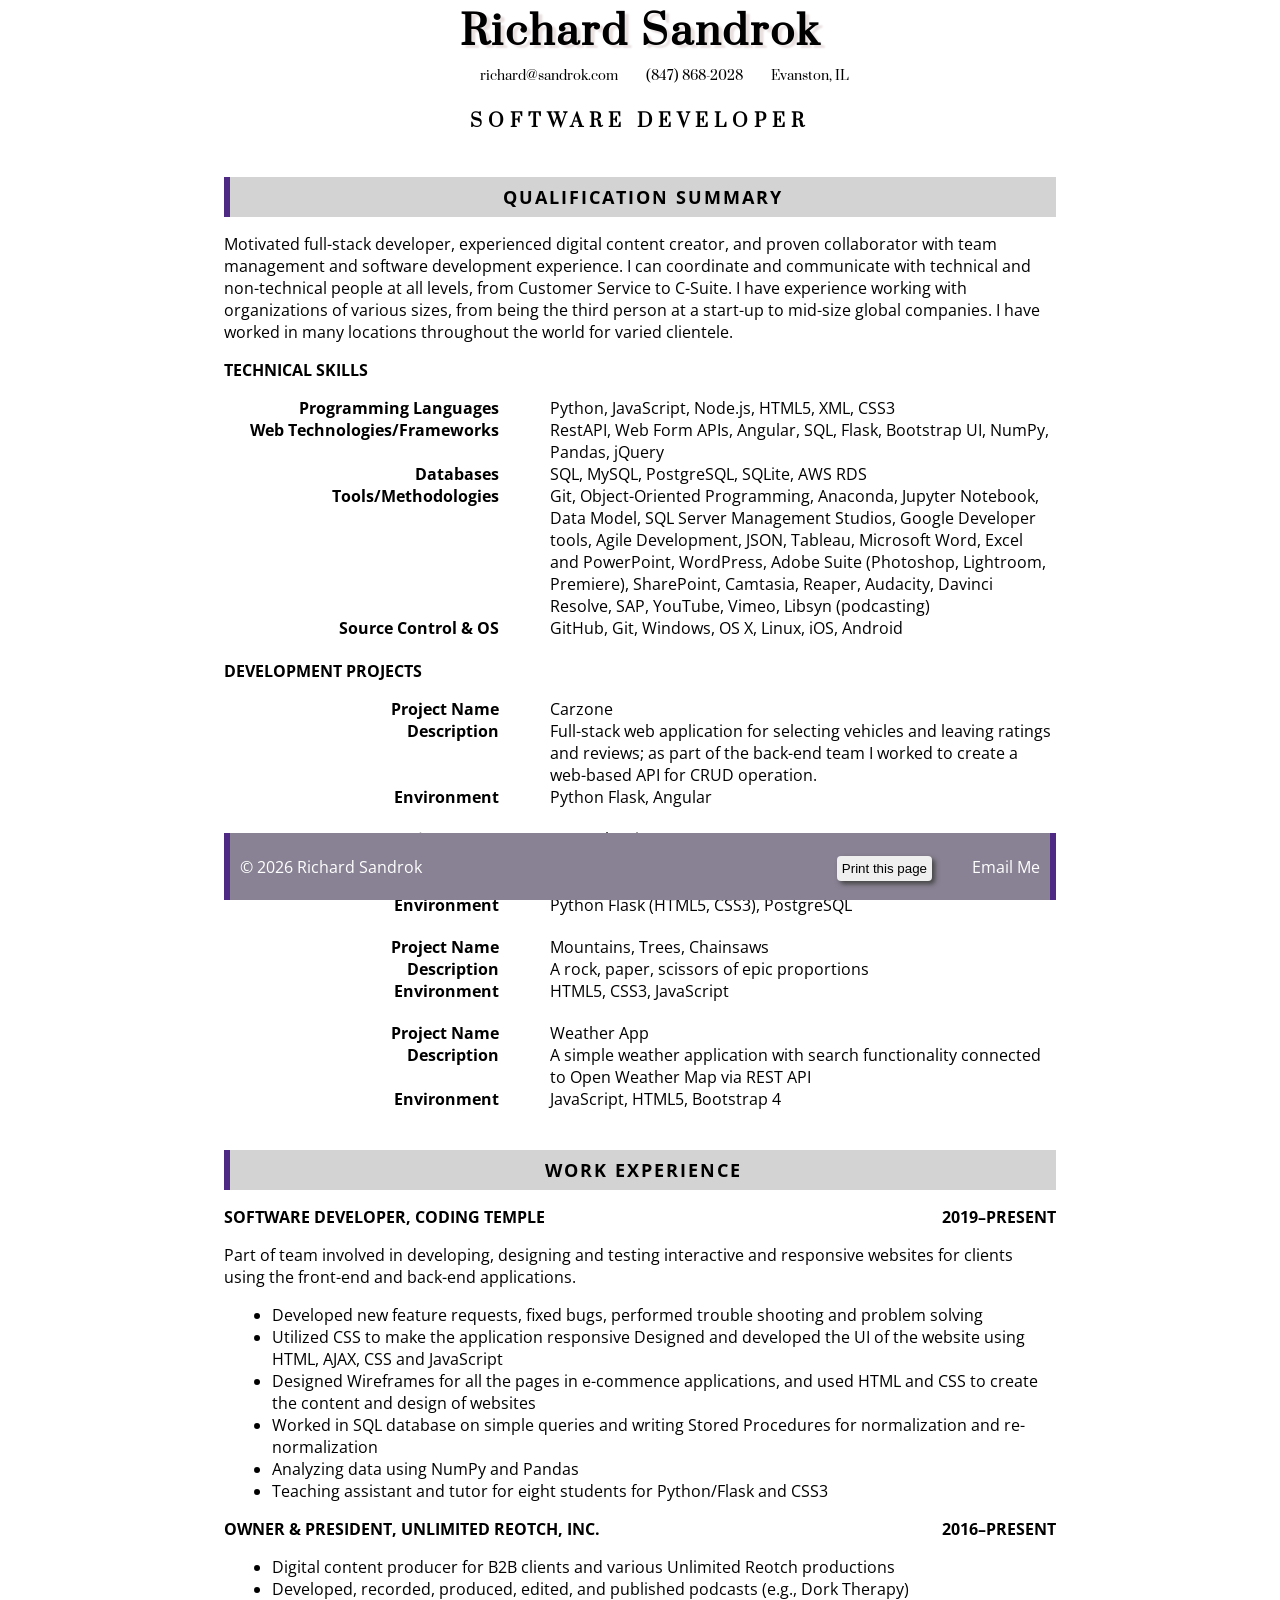
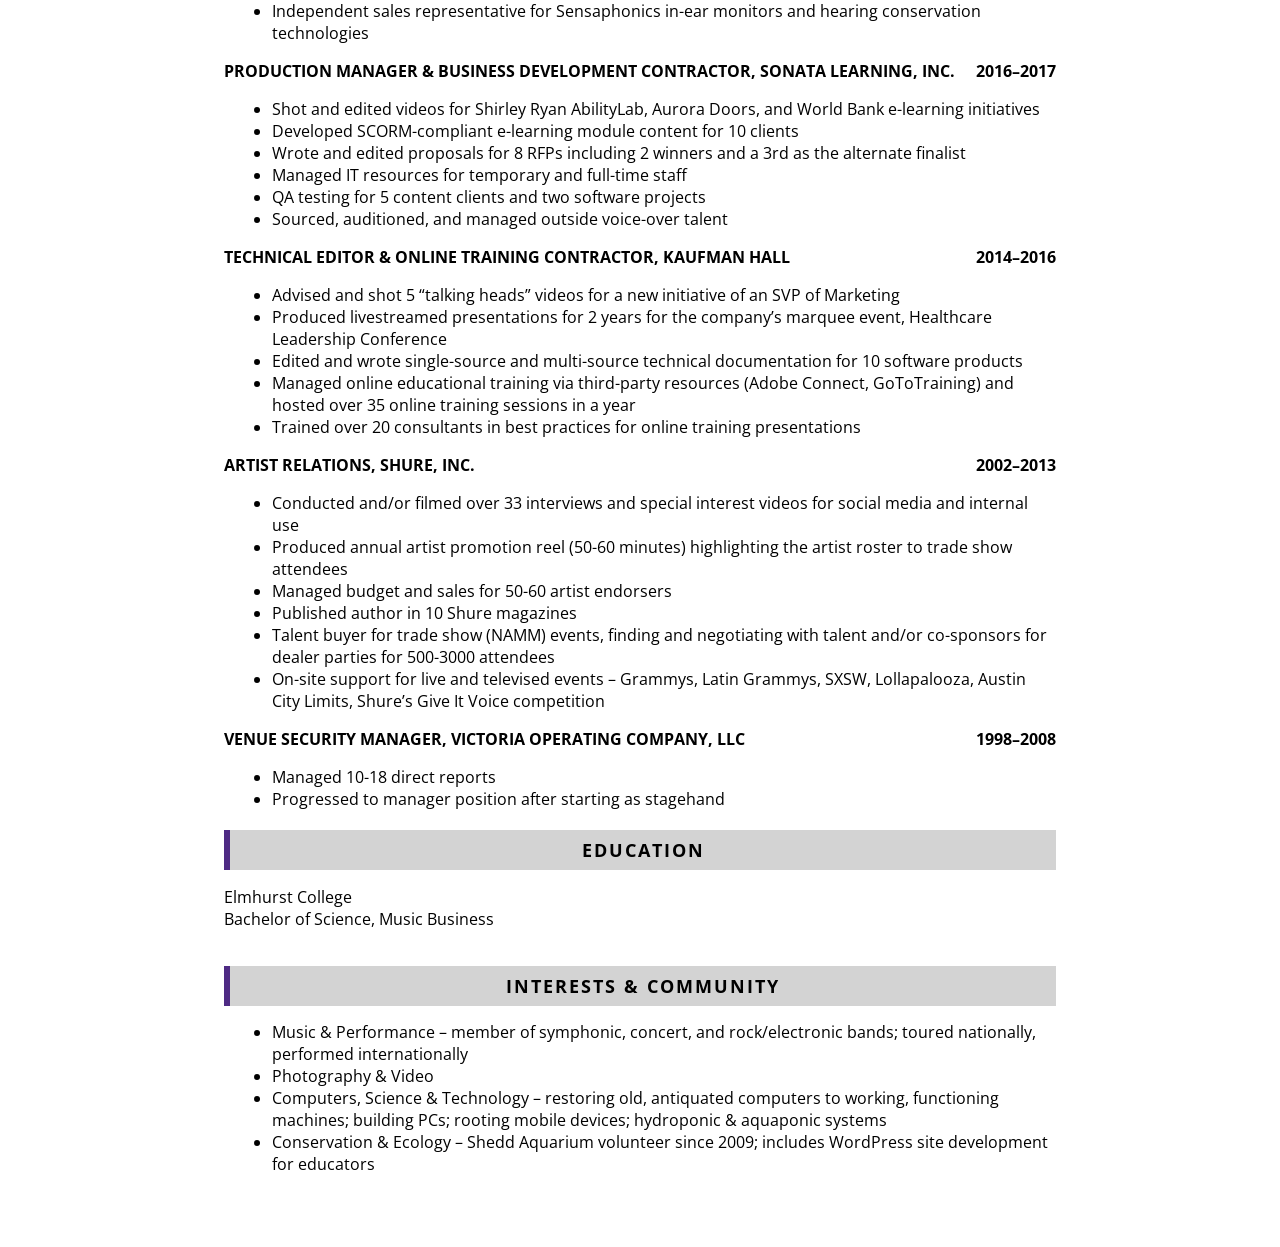
==== commit 239e6466: "added tech, JS functions to auto-change year in copyright" ====
--- a/index.html
+++ b/index.html
@@ -1,195 +1,199 @@
-<!DOCTYPE html>
-<html lang="en">
-<head>
-	<meta charset="UTF-8">
-	<meta name="viewport" content="width=device-width, initial-scale=1.0">
-	<meta http-equiv="X-UA-Compatible" content="ie=edge">
-	<title>Richard Sandrok  &ndash; Full-stack Software Developer</title>
-<!-- ----- Google Fonts ----- -->
-	<link href="https://fonts.googleapis.com/css?family=Prata&display=swap" rel="stylesheet"> 
-	<link href="https://fonts.googleapis.com/css?family=Open+Sans&display=swap" rel="stylesheet">
-	<!-- end Google Fonts -->
-<!-- ----- CSS ----- -->
-	<link rel="stylesheet" href="./css/main.css">
-	<!-- <link rel = "stylesheet" type = "text/css" media = "print" href = "./css/print.css"> -->
-	<!-- <link rel="stylesheet" href="./css/minimalism.css"> -->
-	<!-- end CSS -->
-</head>
-
-<body>
-	<div class="grid-container">
-
-<!-- ----- Navbar for Mobile ----- -->
-		<div class="navbar">
-			<ul>
-				<li><a href="#qualification-summary">Qualification Summary</a></li>
-				<li><a href="#dev-projects">Development Projects</a></li>
-				<li><a href="#experience">Experience</a></li>
-				<li><a href="#education">Education</a></li>
-				<li><a href="#interests">Interests</a></li>
-				<li><a href="#contact-info">Contact</a></li>
-			</ul>
-		</div> <!-- end .navbar -->
-
-<!-- ----- Header & Contact Info ----- -->
-		<div class="header-info section">
-			<h1 id="name">Richard Sandrok</h1>
-				<div id="contact-info">
-					<ul>
-						<li class="col1"><a href="mailto:richard@sandrok.com?Subject=Website%20Contact">richard@sandrok.com</a></li>
-						<li class="col2"><a href="tel:+18478682028">(847) 868-2028</a></li>
-						<li class="col3"><span>Evanston, IL</span></li>
-					</ul>
-				</div>
-			<h2 id="job-title">software developer</h2>
-		</div> <!-- end header & contact info -->
-
-<!-- ----- Qualification Summary Section ----- -->
-		<div class="section" id="qualification-summary">
-			<h2 class="job-head">qualification summary</h2>
-			<p class="job-desc">Motivated full-stack developer, experienced digital content creator, and proven collaborator with team management and software development experience. I can coordinate and communicate with technical and non-technical people at all levels, from Customer Service to C-Suite. I have experience working with organizations of various sizes, from being the third person at a start-up to mid-size global companies. I have worked in many locations throughout the world for varied clientele.</p>
-			<h3 class="job-sub">technical skills</h3>
-			<div class="split">
-				<p class="left">Programming Languages</p>
-				<p class="right">Python, JavaScript, HTML5, XML, CSS3</p>
-				<p class="left">Web Technologies/Frameworks</p>
-				<p class="right">RestAPI, Web Form APIs, Angular, SQL, Flask, Bootstrap UI, NumPy, Pandas, jQuery</p>
-				<p class="left">Databases</p>
-				<p class="right">SQL, MySQL, PostgreSQL, SQLite, AWS RDS</p>
-				<p class="left">Tools/Methodologies</p>
-				<p class="right">Git, Object-Oriented Programming, Anaconda, Jupyter Notebook, Data Model, SQL Server Management Studios, Google Developer tools, Agile Development, JSON, Tableau, Microsoft Word, Excel and PowerPoint, WordPress, Adobe Suite (Photoshop, Lightroom, Premiere), SharePoint, Camtasia, Reaper, Audacity, Davinci Resolve, SAP, YouTube, Vimeo, Libsyn (podcasting)</p>
-				<p class="left">Source Control & OS</p>
-				<p class="right">GitHub, Git, Windows, OS X, Linux, iOS, Android</p>
-			</div>
-		</div> <!-- end qualification summary section -->
-
-<!-- ----- Development Projects Section ----- -->
-		<div class="section" id="dev-projects">
-			<h3>development projects</h3>
-			<div class="split project card">
-				<p class="left">project name</p>
-				<h4 class="right project-name">Carzone</h4>
-				<p class="left">description</p>
-				<p class="right">Full-stack web application for selecting vehicles and leaving ratings and reviews; as part of the back-end team I worked to create a web-based API for CRUD operation.</p>
-				<p class="left">environment</p>
-				<p class="right">Python Flask, Angular</p>
-			</div>
-			<div class="split project card">
-				<p class="left">project name</p>
-				<h4 class="right project-name">Sensaphonics</h4>
-				<p class="left">description</p>
-				<p class="right">Full-stack project for ordering custom in-ear monitors for professional musicians</p>
-				<p class="left">environment</p>
-				<p class="right">Python Flask (HTML5, CSS3), PostgreSQL</p>
-			</div>
-			<div class="split project card">
-				<p class="left">project name</p>
-				<h4 class="right project-name"><a href="https://reotch.github.io/mountain-tree-chainsaw" target="_blank">Mountains, Trees, Chainsaws</a></h4>
-				<p class="left">description</p>
-				<p class="right">A rock, paper, scissors of epic proportions</p>
-				<p class="left">environment</p>
-				<p class="right">HTML5, CSS3, JavaScript</p>
-			</div>
-			<div class="split project card">
-				<p class="left">project name</p>
-				<h4 class="right project-name">Weather App</h4>
-				<p class="left">description</p>
-				<p class="right">A simple weather application with search functionality connected to Open Weather Map via REST API</p>
-				<p class="left">environment</p>
-				<p class="right">JavaScript, HTML5, Bootstrap 4</p>
-			</div>
-		</div><!-- end development projects section -->
-
-<!-- ----- Work Experience section ----- -->
-		<div class="section" id="experience">
-			<h2>work experience</h2>
-			<div class="card" id="coding-temple">
-				<h3 class="job-title">software developer, coding temple <span class="job-date">2019&ndash;Present</span></h3>
-				<p class="job-desc">Part of team involved in developing, designing and testing interactive and responsive websites for clients using the front-end and back-end applications.</p>
-				<ul class="job-list">
-					<li>Developed new feature requests, fixed bugs, performed trouble shooting and problem solving</li>
-					<li>Utilized CSS to make the application responsive Designed and developed the UI of the website using HTML, AJAX, CSS and JavaScript</li>
-					<li>Designed Wireframes for all the pages in e-commence applications, and used HTML and CSS to create the content and design of websites</li>
-					<li>Worked in SQL database on simple queries and writing Stored Procedures for normalization and re-normalization</li>
-					<li>Analyzing data using NumPy and Pandas</li>
-					<li>Teaching assistant and tutor for eight students for Python/Flask and CSS3</li>
-				</ul>
-			</div>
-			<div class="card" id="unlimited-reotch">
-				<h3 class="job-title">owner & president, unlimited reotch, inc. <span class="job-date">2016&ndash;Present</span></h3>
-				<ul class="job-list">
-					<li>Digital content producer for B2B clients and various Unlimited Reotch productions</li>
-					<li>Developed, recorded, produced, edited, and published podcasts (e.g., Dork Therapy)</li>
-					<li>Independent sales representative for Sensaphonics in-ear monitors and hearing conservation technologies</li>
-				</ul>
-			</div>
-			<div class="card" id="sonata">
-				<h3 class="job-title">production manager & business development contractor, sonata learning, inc. <span class="job-date">2016&ndash;2017</span></h3>
-				<ul class="job-list">
-					<li>Shot and edited videos for Shirley Ryan AbilityLab, Aurora Doors, and World Bank e-learning initiatives</li>
-					<li>Developed SCORM-compliant e-learning module content for 10 clients</li>
-					<li>Wrote and edited proposals for 8 RFPs including 2 winners and a 3rd as the alternate finalist</li>
-					<li>Managed IT resources for temporary and full-time staff</li>
-					<li>QA testing for 5 content clients and two software projects</li>
-					<li>Sourced, auditioned, and managed outside voice-over talent</li>
-				</ul>
-			</div>
-			<div class="card" id="kaufman-hall">
-				<h3 class="job-title">technical editor & online training contractor, kaufman hall <span class="job-date">2014&ndash;2016</span></h3>
-				<ul class="job-list">
-					<li>Advised and shot 5 “talking heads” videos for a new initiative of an SVP of Marketing</li>
-					<li>Produced livestreamed presentations for 2 years for the company’s marquee event, Healthcare Leadership Conference</li>
-					<li>Edited and wrote single-source and multi-source technical documentation for 10 software products</li>
-					<li>Managed online educational training via third-party resources (Adobe Connect, GoToTraining) and hosted over 35 online training sessions in a year</li>
-					<li>Trained over 20 consultants in best practices for online training presentations</li>
-				</ul>
-			</div>
-			<div class="card" id="shure">
-				<h3 class="job-title">artist relations, shure, inc. <span class="job-date">2002&ndash;2013</span></h3>
-				<ul class="job-list">
-					<li class="no-print">Conducted and/or filmed over 33 interviews and special interest videos for social media and internal use</li>
-					<li class="no-print">Produced annual artist promotion reel (50-60 minutes) highlighting the artist roster to trade show attendees</li>
-					<li>Managed budget and sales for 50-60 artist endorsers</li>
-					<li>Published author in 10 Shure magazines</li>
-					<li>Talent buyer for trade show (NAMM) events, finding and negotiating with talent and/or co-sponsors for dealer parties for 500-3000 attendees</li>
-					<li>On-site support for live and televised events &ndash; Grammys, Latin Grammys, SXSW, Lollapalooza, Austin City Limits, Shure’s Give It Voice competition</li>
-				</ul>
-			</div>
-			<div class="card" id="vic-theatre">
-				<h3 class="job-title" id="vic">venue security manager, victoria operating company, LLC <span class="job-date">1998&ndash;2008</span></h3>
-				<ul class="job-list">
-					<li>Managed 10-18 direct reports</li>
-					<li>Progressed to manager position after starting as stagehand</li>
-				</ul>
-			</div>
-		</div> <!-- end work experience section -->
-
-<!-- ----- Education Section ----- -->
-		<div class="section" id="education">
-			<h2>education</h2>
-			<p>Elmhurst College<br />
-			Bachelor of Science, Music Business</p>
-		</div> <!-- end eductation section -->
-
-<!-- ----- Interests & Community Section ----- -->
-		<div class="section" id="interests">
-			<h2>interests & community</h2>
-			<ul>
-				<li>Music & Performance &ndash; member of symphonic, concert, and rock/electronic bands; toured nationally, performed internationally</li>
-				<li>Photography & Video</li>
-				<li>Computers, Science & Technology &ndash; restoring old, antiquated computers to working, functioning machines; building PCs; rooting mobile devices; hydroponic & aquaponic systems</li>
-				<li>Conservation & Ecology &ndash; Shedd Aquarium volunteer since 2009; includes WordPress site development for educators</li>
-			</ul>
-		</div> <!-- end interests and community section -->
-		<footer>
-				<p>&copy; 2019 Richard Sandrok<span class="job-date"><button onclick="printFunc()">Print this page</button><a href="mailto:richard@sandrok.com?Subject=Website%20Contact">Email Me</a></span></p>
-		</footer>
-	</div> <!-- end of .grid-container -->
-
-	<script>
-		function printFunc() {
-			window.print()
-		}
-	</script>
-</body>
+<!DOCTYPE html>
+<html lang="en">
+<head>
+	<meta charset="UTF-8">
+	<meta name="viewport" content="width=device-width, initial-scale=1.0">
+	<meta http-equiv="X-UA-Compatible" content="ie=edge">
+	<title>Richard Sandrok  &ndash; Full-stack Software Developer</title>
+<!-- ----- Google Fonts ----- -->
+	<link href="https://fonts.googleapis.com/css?family=Prata&display=swap" rel="stylesheet"> 
+	<link href="https://fonts.googleapis.com/css?family=Open+Sans&display=swap" rel="stylesheet">
+	<!-- end Google Fonts -->
+<!-- ----- CSS ----- -->
+	<link rel="stylesheet" href="./css/main.css">
+	<!-- <link rel = "stylesheet" type = "text/css" media = "print" href = "./css/print.css"> -->
+	<!-- <link rel="stylesheet" href="./css/minimalism.css"> -->
+	<!-- end CSS -->
+</head>
+
+<body>
+	<div class="grid-container">
+
+<!-- ----- Navbar for Mobile ----- -->
+		<div class="navbar movement">
+			<ul>
+				<li><a href="#qualification-summary">Qualification Summary</a></li>
+				<li><a href="#dev-projects">Development Projects</a></li>
+				<li><a href="#experience">Experience</a></li>
+				<li><a href="#education">Education</a></li>
+				<li><a href="#interests">Interests</a></li>
+				<li><a href="#contact-info">Contact</a></li>
+			</ul>
+		</div> <!-- end .navbar -->
+
+<!-- ----- Header & Contact Info ----- -->
+		<div class="header-info section">
+			<h1 id="name">Richard Sandrok</h1>
+				<div id="contact-info">
+					<ul>
+						<li class="col1"><a href="mailto:richard@sandrok.com?Subject=Website%20Contact">richard@sandrok.com</a></li>
+						<li class="col2"><a href="tel:+18478682028">(847) 868-2028</a></li>
+						<li class="col3"><span>Evanston, IL</span></li>
+					</ul>
+				</div>
+			<h2 id="job-title">software developer</h2>
+		</div> <!-- end header & contact info -->
+
+<!-- ----- Qualification Summary Section ----- -->
+		<div class="section" id="qualification-summary">
+			<h2 class="job-head">qualification summary</h2>
+			<p class="job-desc">Motivated full-stack developer, experienced digital content creator, and proven collaborator with team management and software development experience. I can coordinate and communicate with technical and non-technical people at all levels, from Customer Service to C-Suite. I have experience working with organizations of various sizes, from being the third person at a start-up to mid-size global companies. I have worked in many locations throughout the world for varied clientele.</p>
+			<h3 class="job-sub">technical skills</h3>
+			<div class="split">
+				<p class="left">Programming Languages</p>
+				<p class="right">Python, JavaScript, Node.js, HTML5, XML, CSS3</p>
+				<p class="left">Web Technologies/Frameworks</p>
+				<p class="right">RestAPI, Web Form APIs, Angular, SQL, Flask, Bootstrap UI, NumPy, Pandas, jQuery</p>
+				<p class="left">Databases</p>
+				<p class="right">SQL, MySQL, PostgreSQL, SQLite, AWS RDS</p>
+				<p class="left">Tools/Methodologies</p>
+				<p class="right">Git, Object-Oriented Programming, Anaconda, Jupyter Notebook, Data Model, SQL Server Management Studios, Google Developer tools, Agile Development, JSON, Tableau, Microsoft Word, Excel and PowerPoint, WordPress, Adobe Suite (Photoshop, Lightroom, Premiere), SharePoint, Camtasia, Reaper, Audacity, Davinci Resolve, SAP, YouTube, Vimeo, Libsyn (podcasting)</p>
+				<p class="left">Source Control & OS</p>
+				<p class="right">GitHub, Git, Windows, OS X, Linux, iOS, Android</p>
+			</div>
+		</div> <!-- end qualification summary section -->
+
+<!-- ----- Development Projects Section ----- -->
+		<div class="section" id="dev-projects">
+			<h3>development projects</h3>
+			<div class="split project card">
+				<p class="left">project name</p>
+				<h4 class="right project-name">Carzone</h4>
+				<p class="left">description</p>
+				<p class="right">Full-stack web application for selecting vehicles and leaving ratings and reviews; as part of the back-end team I worked to create a web-based API for CRUD operation.</p>
+				<p class="left">environment</p>
+				<p class="right">Python Flask, Angular</p>
+			</div>
+			<div class="split project card">
+				<p class="left">project name</p>
+				<h4 class="right project-name">Sensaphonics</h4>
+				<p class="left">description</p>
+				<p class="right">Full-stack project for ordering custom in-ear monitors for professional musicians</p>
+				<p class="left">environment</p>
+				<p class="right">Python Flask (HTML5, CSS3), PostgreSQL</p>
+			</div>
+			<div class="split project card">
+				<p class="left">project name</p>
+				<h4 class="right project-name"><a href="https://reotch.github.io/mountain-tree-chainsaw" target="_blank">Mountains, Trees, Chainsaws</a></h4>
+				<p class="left">description</p>
+				<p class="right">A rock, paper, scissors of epic proportions</p>
+				<p class="left">environment</p>
+				<p class="right">HTML5, CSS3, JavaScript</p>
+			</div>
+			<div class="split project card">
+				<p class="left">project name</p>
+				<h4 class="right project-name">Weather App</h4>
+				<p class="left">description</p>
+				<p class="right">A simple weather application with search functionality connected to Open Weather Map via REST API</p>
+				<p class="left">environment</p>
+				<p class="right">JavaScript, HTML5, Bootstrap 4</p>
+			</div>
+		</div><!-- end development projects section -->
+
+<!-- ----- Work Experience section ----- -->
+		<div class="section" id="experience">
+			<h2>work experience</h2>
+			<div class="card" id="coding-temple">
+				<h3 class="job-title">software developer, coding temple <span class="job-date">2019&ndash;Present</span></h3>
+				<p class="job-desc">Part of team involved in developing, designing and testing interactive and responsive websites for clients using the front-end and back-end applications.</p>
+				<ul class="job-list">
+					<li>Developed new feature requests, fixed bugs, performed trouble shooting and problem solving</li>
+					<li>Utilized CSS to make the application responsive Designed and developed the UI of the website using HTML, AJAX, CSS and JavaScript</li>
+					<li>Designed Wireframes for all the pages in e-commence applications, and used HTML and CSS to create the content and design of websites</li>
+					<li>Worked in SQL database on simple queries and writing Stored Procedures for normalization and re-normalization</li>
+					<li>Analyzing data using NumPy and Pandas</li>
+					<li>Teaching assistant and tutor for eight students for Python/Flask and CSS3</li>
+				</ul>
+			</div>
+			<div class="card" id="unlimited-reotch">
+				<h3 class="job-title">owner & president, unlimited reotch, inc. <span class="job-date">2016&ndash;Present</span></h3>
+				<ul class="job-list">
+					<li>Digital content producer for B2B clients and various Unlimited Reotch productions</li>
+					<li>Developed, recorded, produced, edited, and published podcasts (e.g., Dork Therapy)</li>
+					<li>Independent sales representative for Sensaphonics in-ear monitors and hearing conservation technologies</li>
+				</ul>
+			</div>
+			<div class="card" id="sonata">
+				<h3 class="job-title">production manager & business development contractor, sonata learning, inc. <span class="job-date">2016&ndash;2017</span></h3>
+				<ul class="job-list">
+					<li>Shot and edited videos for Shirley Ryan AbilityLab, Aurora Doors, and World Bank e-learning initiatives</li>
+					<li>Developed SCORM-compliant e-learning module content for 10 clients</li>
+					<li>Wrote and edited proposals for 8 RFPs including 2 winners and a 3rd as the alternate finalist</li>
+					<li>Managed IT resources for temporary and full-time staff</li>
+					<li>QA testing for 5 content clients and two software projects</li>
+					<li>Sourced, auditioned, and managed outside voice-over talent</li>
+				</ul>
+			</div>
+			<div class="card" id="kaufman-hall">
+				<h3 class="job-title">technical editor & online training contractor, kaufman hall <span class="job-date">2014&ndash;2016</span></h3>
+				<ul class="job-list">
+					<li>Advised and shot 5 “talking heads” videos for a new initiative of an SVP of Marketing</li>
+					<li>Produced livestreamed presentations for 2 years for the company’s marquee event, Healthcare Leadership Conference</li>
+					<li>Edited and wrote single-source and multi-source technical documentation for 10 software products</li>
+					<li>Managed online educational training via third-party resources (Adobe Connect, GoToTraining) and hosted over 35 online training sessions in a year</li>
+					<li>Trained over 20 consultants in best practices for online training presentations</li>
+				</ul>
+			</div>
+			<div class="card" id="shure">
+				<h3 class="job-title">artist relations, shure, inc. <span class="job-date">2002&ndash;2013</span></h3>
+				<ul class="job-list">
+					<li class="no-print">Conducted and/or filmed over 33 interviews and special interest videos for social media and internal use</li>
+					<li class="no-print">Produced annual artist promotion reel (50-60 minutes) highlighting the artist roster to trade show attendees</li>
+					<li>Managed budget and sales for 50-60 artist endorsers</li>
+					<li>Published author in 10 Shure magazines</li>
+					<li>Talent buyer for trade show (NAMM) events, finding and negotiating with talent and/or co-sponsors for dealer parties for 500-3000 attendees</li>
+					<li>On-site support for live and televised events &ndash; Grammys, Latin Grammys, SXSW, Lollapalooza, Austin City Limits, Shure’s Give It Voice competition</li>
+				</ul>
+			</div>
+			<div class="card" id="vic-theatre">
+				<h3 class="job-title" id="vic">venue security manager, victoria operating company, LLC <span class="job-date">1998&ndash;2008</span></h3>
+				<ul class="job-list">
+					<li>Managed 10-18 direct reports</li>
+					<li>Progressed to manager position after starting as stagehand</li>
+				</ul>
+			</div>
+		</div> <!-- end work experience section -->
+
+<!-- ----- Education Section ----- -->
+		<div class="section" id="education">
+			<h2>education</h2>
+			<p>Elmhurst College<br />
+			Bachelor of Science, Music Business</p>
+		</div> <!-- end eductation section -->
+
+<!-- ----- Interests & Community Section ----- -->
+		<div class="section" id="interests">
+			<h2>interests & community</h2>
+			<ul>
+				<li>Music & Performance &ndash; member of symphonic, concert, and rock/electronic bands; toured nationally, performed internationally</li>
+				<li>Photography & Video</li>
+				<li>Computers, Science & Technology &ndash; restoring old, antiquated computers to working, functioning machines; building PCs; rooting mobile devices; hydroponic & aquaponic systems</li>
+				<li>Conservation & Ecology &ndash; Shedd Aquarium volunteer since 2009; includes WordPress site development for educators</li>
+			</ul>
+		</div> <!-- end interests and community section -->
+		<footer>
+				<p>&copy; <span id="current-year"></span> Richard Sandrok<span class="job-date"><button onclick="printFunc()">Print this page</button><a href="mailto:richard@sandrok.com?Subject=Website%20Contact">Email Me</a></span></p>
+		</footer>
+	</div> <!-- end of .grid-container -->
+
+	<script>
+		function printFunc() {
+			window.print()
+		}
+		let d = new Date();
+		let y = d.getFullYear();
+		let year = document.getElementById('current-year');
+		year.innerHTML = y;
+	</script>
+</body>
 </html>
--- a/css/main.css
+++ b/css/main.css
@@ -1,359 +1,359 @@
-/* Override browser defaults */
-body, html {
-    margin: 0;
-    padding: 0;
-    font-family: 'Open Sans', sans-serif;
-}
-
-/* Grid container */
-.grid-container {
-    display: grid;
-    width: 65%;
-    margin: 0 auto;
-    grid-template-columns: repeat(3, 1fr);
-    grid-template-rows: 1fr auto;
-    grid-column-gap: 5px;
-    grid-row-gap: 5px;
-}
-
-/* Navbar: currently set to not display */
-.navbar {
-    display: none;
-    background-color: darkslategray;
-}
-
-/* Override default UL and set list behavior/styles */
-ul {
-    margin: 0;
-    padding: 0;
-}
-
-a {
-    text-decoration: none;
-    color: inherit;
-}
-
-/* #dev-projects {
-    display: none;
-    color: red;
-} */
-
-.header-info {
-    grid-column: 1 / 4;
-    font-family: 'Prata', serif;
-}
-
-h1 {
-    grid-column: 1 / 4;
-    margin: 5px 0px;
-    padding: 0;
-    /* height: 100; */
-    text-align: center;
-    font-size: 40px;
-    font-weight: 900;
-    letter-spacing: 2px;
-    text-shadow: 4px 3px 2px rgb(233, 224, 224);
-}
-
-h2 {
-    text-align: center;
-    vertical-align: middle;
-    text-transform: uppercase;
-    font-size: 18px;
-    padding: 8px 0;
-    letter-spacing: 2px;
-    border-left: 6px solid rgb(78, 42, 132);
-    background: lightgray;
-    /* box-shadow: 1px 1px 40px; */
-}
-
-h3 {
-    font-size: 16px;
-    text-transform: uppercase;
-}
-
-h4 {
-    font-size: inherit;
-    font-weight: normal;
-}
-
-#contact-info {
-    grid-column: 1 / 4;
-    text-align: center;
-}   
-
-#contact-info ul li {
-    display: inline;
-    margin: 0px 12px;
-    font-size: small;
-}
-
-#job-title {
-    grid-column: 1 / 4;
-    text-align: center;
-    font-weight: bold;
-    letter-spacing: 6px;
-    background: none;
-    border: none; 
-}
-
-.job-date {
-    float: right;
-}
-
-.section {
-    grid-column: 1 / 4;
-}
-
-.section ul {
-    margin: 0 0 0 0.5in;
-}
-
-/* Split column sections */
-.split {
-    display: grid;
-    grid-template-columns: repeat(3, 1fr);
-    grid-column-gap: 3px;
-}
-
-.project {
-    margin-bottom: 1.25em;
-}
-
-.left {
-    grid-column: 1 / span 1;
-    text-align: right;
-    font-weight: bold;
-    /* padding: 5px; */
-    margin: 0;
-    list-style-type: none;
-    text-transform: capitalize;
-}
-
-.right {
-    grid-column: 2 / span 2;
-    /* padding: 5px; */
-    margin: 0 0 0 3em;
-    list-style-type: none;
-}
-
-footer {
-    grid-column: 1 / 4;
-    position: sticky;
-    bottom: 0px;
-    height: 50px;
-    background: rgb(137, 130, 148);
-    color: white;
-    padding: 7px 10px 10px 10px;
-    border-left: 6px solid rgb(78, 42, 132);
-    border-right: 6px solid rgb(78, 42, 132);
-}
-
-button {
-    margin: 0 40px;
-    padding: 5px;
-    border-radius: 4px 4px;
-    border: none;
-    box-shadow: 3px 3px 5px #444;
-    cursor: pointer;
-}
-
-/* ---------- Print instructions ---------- */
-@media print {
-    @page {
-        size: auto;
-        margin: 0 0.5in 0 0.5in;
-    }
-
-    * {
-        float: none !important;
-    }
-
-    .grid-container {
-        width: 100%;
-        font-family: 'Prata', serif;
-    }
-
-    h1 {
-        margin: 0;
-        padding-top: 1em;
-        padding-bottom: 0;
-        letter-spacing: 3px;
-        text-shadow: none;
-    }
-
-    #contact-info ul li{
-        font-size: small;
-    }
-
-    p {
-        font-size: small;
-    }
-    
-    li {
-        font-size: small;
-    }
-
-    h2 {
-        border: none;
-        font-size: small;
-        font-weight: bold;
-    }
-
-    h3 {
-        display: flex;
-        
-    }
-
-    .job-date {
-        flex: 1;
-        text-align: right;
-        white-space: nowrap;
-    }
-
-    #job-title {
-        margin-top: 2em;
-        margin-bottom: 1.5em;
-        padding: 0;
-    }
-
-    #qualification-summary {
-        margin: 0;
-        padding: 0;
-    }
-
-    #experience {
-        padding-top: 1em;
-        break-before: always;
-        page-break-before: always;
-        page-break-inside: avoid;
-    }
-
-    #education {
-        padding-top: 1em;
-    }
-
-    h3 {
-        text-transform: capitalize;
-        font-size: small;
-        font-weight: bold;
-    }
-
-    footer {
-        display: none;
-    }
-
-    .no-print {
-        display: none;
-    }
-}
-
-/* ---------- MOBILE ---------- */
-@media only screen and (max-width: 600px) {
-    body {
-        width: 100%;
-    }
-
-    .grid-container {
-        width: 99%;
-    }
-
-    h1 {
-        font-size: 25px;
-        margin: 3px;
-        padding-top: 3px;
-    }
-
-    h2 {
-        font-size: .9em;
-    }
-
-    h3 {
-        display: flex;
-        font-size: .85em;
-        letter-spacing: 2px;
-        padding: .3em;
-        background-color: lightgray;
-        border-right: 6px solid rgb(78, 42, 132);
-    }
-
- /*   
-    #experience {
-        margin-top: 0px;
-    }
-
-    #dev-projects {
-        margin-bottom: 0px;
-    }
-
-    #dev-projects h2 {
-        margin-top: 0px;
-    } 
-*/
-
-    a {
-        color: rgb(78, 42, 132);
-    }
-
-    #contact-info ul li{
-        display: block;
-    }
-    
-    .job-title {
-        background-color: #ffffff;
-        border: none;
-        font-size: .66em;
-    }
-    
-    .job-date {
-        flex: 1;
-        padding-left: 3px;
-        font-size: inherit;
-        text-align: right;
-        white-space: nowrap;
-    }
-
-    p {
-        font-size: 14px;
-        text-align: justify;
-    }
-
-    .split {
-        display: block;
-    }
-
-    .left {
-        margin: 4px 0px 2px 0px;
-        padding: 0;
-        font-weight: 600;
-        text-align: center;
-    }
-
-    .right {
-        margin: 0;
-        padding: 0;
-        text-align: center;
-    }
-
-    .project {
-        margin: 0px;
-        padding: .25em 0px .3em 0px;
-    }
-    
-    .project:nth-child(odd) {
-        background-color: rgba(233, 233, 233, 0.666);
-    }
-
-    ul {
-        margin: 0px;
-        padding: 0px;
-    }
-
-    li {
-        font-size: 14px;
-    }
-
-    footer {
-        display: none;
-    }
+/* Override browser defaults */
+body, html {
+    margin: 0;
+    padding: 0;
+    font-family: 'Open Sans', sans-serif;
+}
+
+/* Grid container */
+.grid-container {
+    display: grid;
+    width: 65%;
+    margin: 0 auto;
+    grid-template-columns: repeat(3, 1fr);
+    grid-template-rows: 1fr auto;
+    grid-column-gap: 5px;
+    grid-row-gap: 5px;
+}
+
+/* Navbar: currently set to not display */
+.navbar {
+    display: none;
+    background-color: darkslategray;
+}
+
+/* Override default UL and set list behavior/styles */
+ul {
+    margin: 0;
+    padding: 0;
+}
+
+a {
+    text-decoration: none;
+    color: inherit;
+}
+
+/* #dev-projects {
+    display: none;
+    color: red;
+} */
+
+.header-info {
+    grid-column: 1 / 4;
+    font-family: 'Prata', serif;
+}
+
+h1 {
+    grid-column: 1 / 4;
+    margin: 5px 0px;
+    padding: 0;
+    /* height: 100; */
+    text-align: center;
+    font-size: 40px;
+    font-weight: 900;
+    letter-spacing: 2px;
+    text-shadow: 4px 3px 2px rgb(233, 224, 224);
+}
+
+h2 {
+    text-align: center;
+    vertical-align: middle;
+    text-transform: uppercase;
+    font-size: 18px;
+    padding: 8px 0;
+    letter-spacing: 2px;
+    border-left: 6px solid rgb(78, 42, 132);
+    background: lightgray;
+    /* box-shadow: 1px 1px 40px; */
+}
+
+h3 {
+    font-size: 16px;
+    text-transform: uppercase;
+}
+
+h4 {
+    font-size: inherit;
+    font-weight: normal;
+}
+
+#contact-info {
+    grid-column: 1 / 4;
+    text-align: center;
+}   
+
+#contact-info ul li {
+    display: inline;
+    margin: 0px 12px;
+    font-size: small;
+}
+
+#job-title {
+    grid-column: 1 / 4;
+    text-align: center;
+    font-weight: bold;
+    letter-spacing: 6px;
+    background: none;
+    border: none; 
+}
+
+.job-date {
+    float: right;
+}
+
+.section {
+    grid-column: 1 / 4;
+}
+
+.section ul {
+    margin: 0 0 0 0.5in;
+}
+
+/* Split column sections */
+.split {
+    display: grid;
+    grid-template-columns: repeat(3, 1fr);
+    grid-column-gap: 3px;
+}
+
+.project {
+    margin-bottom: 1.25em;
+}
+
+.left {
+    grid-column: 1 / span 1;
+    text-align: right;
+    font-weight: bold;
+    /* padding: 5px; */
+    margin: 0;
+    list-style-type: none;
+    text-transform: capitalize;
+}
+
+.right {
+    grid-column: 2 / span 2;
+    /* padding: 5px; */
+    margin: 0 0 0 3em;
+    list-style-type: none;
+}
+
+footer {
+    grid-column: 1 / 4;
+    position: sticky;
+    bottom: 0px;
+    height: 50px;
+    background: rgb(137, 130, 148);
+    color: white;
+    padding: 7px 10px 10px 10px;
+    border-left: 6px solid rgb(78, 42, 132);
+    border-right: 6px solid rgb(78, 42, 132);
+}
+
+button {
+    margin: 0 40px;
+    padding: 5px;
+    border-radius: 4px 4px;
+    border: none;
+    box-shadow: 3px 3px 5px #444;
+    cursor: pointer;
+}
+
+/* ---------- Print instructions ---------- */
+@media print {
+    @page {
+        size: auto;
+        margin: 0 0.5in 0 0.5in;
+    }
+
+    * {
+        float: none !important;
+    }
+
+    .grid-container {
+        width: 100%;
+        font-family: 'Prata', serif;
+    }
+
+    h1 {
+        margin: 0;
+        padding-top: 1em;
+        padding-bottom: 0;
+        letter-spacing: 3px;
+        text-shadow: none;
+    }
+
+    #contact-info ul li{
+        font-size: small;
+    }
+
+    p {
+        font-size: small;
+    }
+    
+    li {
+        font-size: small;
+    }
+
+    h2 {
+        border: none;
+        font-size: small;
+        font-weight: bold;
+    }
+
+    h3 {
+        display: flex;
+        
+    }
+
+    .job-date {
+        flex: 1;
+        text-align: right;
+        white-space: nowrap;
+    }
+
+    #job-title {
+        margin-top: 2em;
+        margin-bottom: 1.5em;
+        padding: 0;
+    }
+
+    #qualification-summary {
+        margin: 0;
+        padding: 0;
+    }
+
+    #experience {
+        padding-top: 1em;
+        break-before: always;
+        page-break-before: always;
+        page-break-inside: avoid;
+    }
+
+    #education {
+        padding-top: 1em;
+    }
+
+    h3 {
+        text-transform: capitalize;
+        font-size: small;
+        font-weight: bold;
+    }
+
+    footer {
+        display: none;
+    }
+
+    .no-print {
+        display: none;
+    }
+}
+
+/* ---------- MOBILE ---------- */
+@media only screen and (max-width: 600px) {
+    body {
+        width: 100%;
+    }
+
+    .grid-container {
+        width: 99%;
+    }
+
+    h1 {
+        font-size: 25px;
+        margin: 3px;
+        padding-top: 3px;
+    }
+
+    h2 {
+        font-size: .9em;
+    }
+
+    h3 {
+        display: flex;
+        font-size: .85em;
+        letter-spacing: 2px;
+        padding: .3em;
+        background-color: lightgray;
+        border-right: 6px solid rgb(78, 42, 132);
+    }
+
+ /*   
+    #experience {
+        margin-top: 0px;
+    }
+
+    #dev-projects {
+        margin-bottom: 0px;
+    }
+
+    #dev-projects h2 {
+        margin-top: 0px;
+    } 
+*/
+
+    a {
+        color: rgb(78, 42, 132);
+    }
+
+    #contact-info ul li{
+        display: block;
+    }
+    
+    .job-title {
+        background-color: #ffffff;
+        border: none;
+        font-size: .66em;
+    }
+    
+    .job-date {
+        flex: 1;
+        padding-left: 3px;
+        font-size: inherit;
+        text-align: right;
+        white-space: nowrap;
+    }
+
+    p {
+        font-size: 14px;
+        text-align: justify;
+    }
+
+    .split {
+        display: block;
+    }
+
+    .left {
+        margin: 4px 0px 2px 0px;
+        padding: 0;
+        font-weight: 600;
+        text-align: center;
+    }
+
+    .right {
+        margin: 0;
+        padding: 0;
+        text-align: center;
+    }
+
+    .project {
+        margin: 0px;
+        padding: .25em 0px .3em 0px;
+    }
+    
+    .project:nth-child(odd) {
+        background-color: rgba(233, 233, 233, 0.666);
+    }
+
+    ul {
+        margin: 0px;
+        padding: 0px;
+    }
+
+    li {
+        font-size: 14px;
+    }
+
+    footer {
+        display: none;
+    }
 }
--- a/css/minimalism.css
+++ b/css/minimalism.css
@@ -1,110 +1,123 @@
-/* IMPORTS */
-@import url('https://fonts.googleapis.com/css2?family=Nunito+Sans:wght@800&display=swap');
-
-/* Main page and main grid container fallback layout */
-* {
-    box-sizing: border-box;
-}
-
-body {
-    margin: 0;
-    padding: 0.5vw 1vw;
-    font-family: 'Times New Roman', Times, serif;
-    background-color: #f1f6f1;
-}
-
-/* Grid layout */
-@supports (display: grid) {
-    .grid-container {
-        width: 75%;
-        margin: 0 auto;
-        display: grid;
-        grid-template-rows: repeat(auto-fit, minmax(40px, 1fr));
-        gap: 1rem;
-    }
-
-    .navbar {
-        width: 100%;
-        /* background-color: #fff654; */
-        background-image: linear-gradient(270deg, rgb(255, 249, 129), #f1e93f);
-        padding: 0.3vw 0;
-    }
-
-    .navbar ul {
-        display: grid;
-        grid-template-columns: repeat(auto-fit, minmax(80px, 1fr));
-        gap: 1vw;
-        list-style: none;
-        padding: 0;
-        text-align: center;
-    }
-
-    .navbar a {
-        color: #000;
-        font-size: 0.9rem;
-        font-weight: 400;
-        text-decoration: none;
-        transition: color 0.3s ease-out;
-    }
-
-    /* body styling */
-    h1 {
-        font-family: 'Nunito Sans', sans-serif;
-        text-transform: uppercase;
-        font-size: 6vw;
-        padding-left: 7%;
-        grid-column: 1 / 7;
-    }
-
-    h1::after {
-        content: '';
-        display: block;
-        background-color: black;
-        height: 5px;
-    }
-
-    #contact-info ul {
-        padding: 0;
-        list-style:none;
-        display: flex;
-        padding-left: 7%;
-        font-family: 'Nunito Sans', sans-serif;
-    }
-
-    .section {
-        /* display: grid;
-        grid-template-columns: repeat(6, auto); */
-        border: 1px solid black;
-    }
-
-    #dev-projects {
-        display: grid;
-        grid-template-columns: repeat(6, auto);
-        gap: 1rem;
-    }
-
-    .project {
-        display: flex;
-        flex-direction: column;
-        border: 1px solid red;
-        border-radius: 5px;
-        padding: 0 1vw;
-    }
-
-    .project .left {
-        display: none;
-    }
-
-    #job-title {
-        /* order: -1; */
-        grid-column: 1/7;
-        padding-left: 7%;
-        text-transform: uppercase;
-    }
-}
-
-footer {
-    width: 100%;
-    background-color: #fff654;
-    padding: 0.3vw 0 0.5vw 0;
+/* IMPORTS */
+@import url('https://fonts.googleapis.com/css2?family=Nunito+Sans:wght@800&display=swap');
+@import "./animations.css";
+
+/* Main page and main grid container fallback layout */
+* {
+    box-sizing: border-box;
+}
+
+body {
+    margin: 0;
+    padding: 0.5vw 1vw;
+    font-family: 'Times New Roman', Times, serif;
+    background-color: #f1f6f1;
+}
+
+/* Grid layout */
+@supports (display: grid) {
+    .grid-container {
+        width: 75%;
+        margin: 0 auto;
+        display: grid;
+        grid-template-rows: repeat(auto-fit, minmax(40px, 1fr));
+        gap: 1rem;
+    }
+
+    .navbar {
+        width: 100%;
+        /* background-color: #fff654; */
+        background-image: linear-gradient(-45deg, rgb(255, 249, 129), #f1e93f);
+        padding: 0.3vw 0;
+    }
+
+    /* Looking to add animated  */
+    /* .movement::after {
+        content: "";
+        width: 45px;
+        background-color: green;
+        display: block;
+    } */
+
+    .navbar ul {
+        display: grid;
+        grid-template-columns: repeat(auto-fit, minmax(80px, 1fr));
+        gap: 1vw;
+        list-style: none;
+        padding: 0;
+        text-align: center;
+    }
+
+    .navbar a {
+        color: #000;
+        font-size: 0.9rem;
+        font-weight: 400;
+        text-decoration: none;
+        transition: color 0.3s ease-out;
+    }
+
+    /* body styling */
+    h1 {
+        font-family: 'Nunito Sans', sans-serif;
+        text-transform: uppercase;
+        font-size: 6vw;
+        padding-left: 7%;
+        grid-column: 1 / 7;
+    }
+
+    h1::after {
+        content: '';
+        display: block;
+        background-color: black;
+        height: 5px;
+    }
+
+    #contact-info ul {
+        padding: 0;
+        list-style:none;
+        display: flex;
+        padding-left: 7%;
+        font-family: 'Nunito Sans', sans-serif;
+    }
+
+    .section {
+        /* display: grid;
+        grid-template-columns: repeat(6, auto); */
+        border: 1px solid black;
+    }
+
+    #dev-projects {
+        display: grid;
+        grid-template-columns: repeat(6, auto);
+        gap: 1rem;
+    }
+
+    .project {
+        display: flex;
+        flex-direction: column;
+        border: 1px solid red;
+        border-radius: 5px;
+        padding: 0 1vw;
+    }
+
+    .card {
+
+    }
+
+    .project .left {
+        display: none;
+    }
+
+    #job-title {
+        /* order: -1; */
+        grid-column: 1/7;
+        padding-left: 7%;
+        text-transform: uppercase;
+    }
+}
+
+footer {
+    width: 100%;
+    background-color: #fff654;
+    padding: 0.3vw 0 0.5vw 0;
 }
